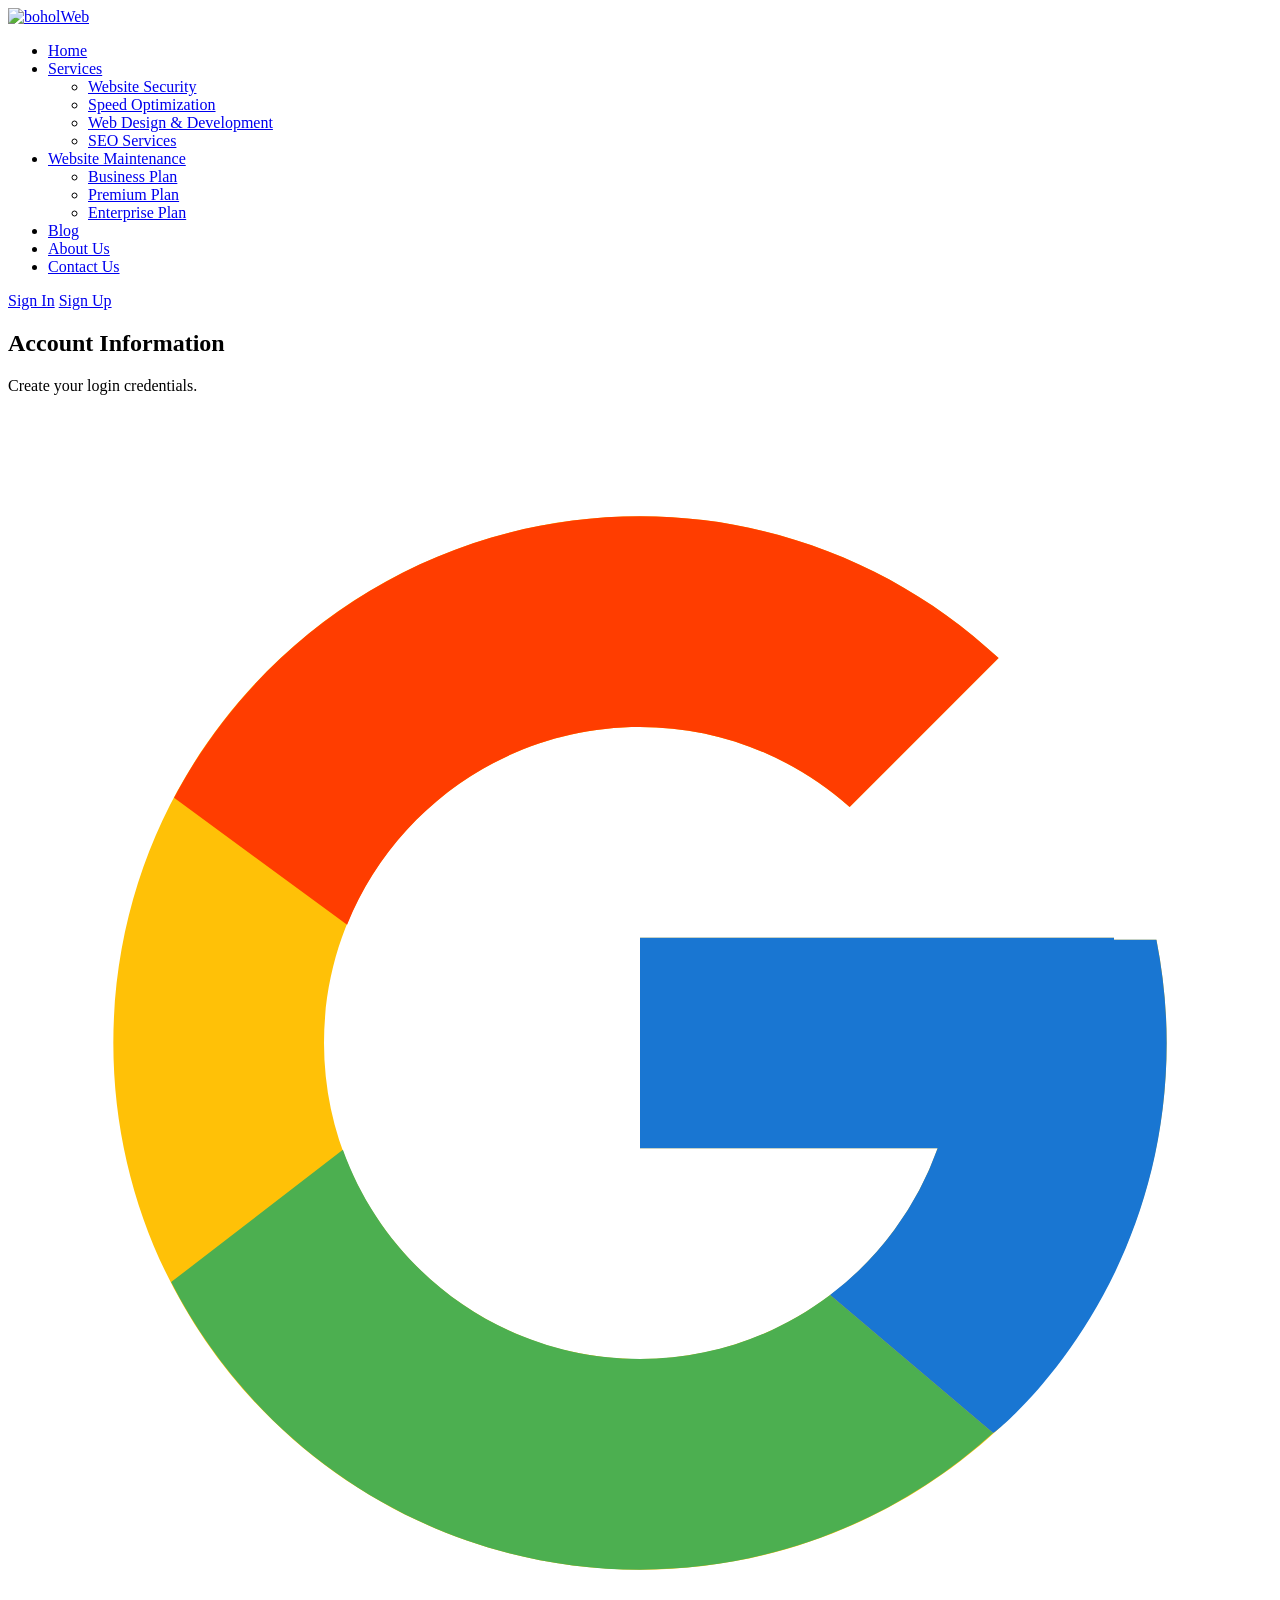
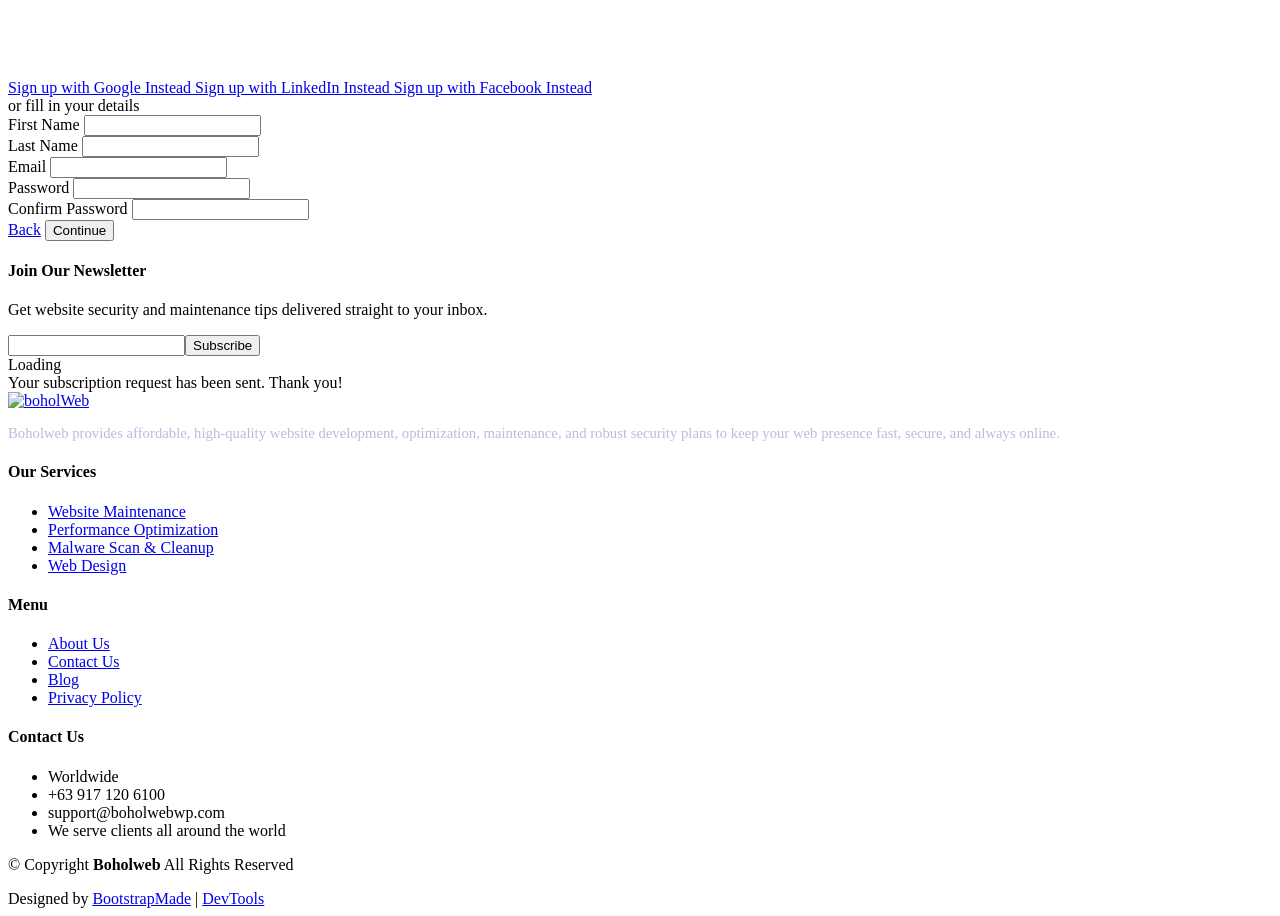
==== signup-email.html @ ef8ad5ec "initial commit" ====
<!DOCTYPE html>
<html lang="en">

<head>
  <meta charset="utf-8">
  <meta content="width=device-width, initial-scale=1.0" name="viewport">
  <title>Create an Account - Boholweb</title>
  <meta name="description" content="Create your free Boholweb account and start protecting and maintaining your website today.">
  <meta name="keywords" content="Boholweb sign up, create account, register">

  <!-- Favicons -->
  <link href="assets/img/fav.jpg" rel="icon">
  <link href="assets/img/apple-touch-icon.png" rel="apple-touch-icon">

  <!-- Fonts -->
  <link href="https://fonts.googleapis.com" rel="preconnect">
  <link href="https://fonts.gstatic.com" rel="preconnect" crossorigin>
  <link href="https://fonts.googleapis.com/css2?family=Inter:wght@300;400;500;600;700;800;900&display=swap" rel="stylesheet">

  <!-- Vendor CSS Files -->
  <link href="assets/vendor/bootstrap/css/bootstrap.min.css" rel="stylesheet">
  <link href="assets/vendor/bootstrap-icons/bootstrap-icons.css" rel="stylesheet">

  <!-- Main CSS File -->
  <link href="assets/css/main.css" rel="stylesheet">
</head>

<body class="index-page">

  <header id="header" class="header d-flex align-items-center sticky-top">
    <div class="container-fluid container-xl position-relative d-flex align-items-center">

      <a href="index.html" class="logo d-flex align-items-center me-auto">
        <img src="assets/img/logo.webp" alt="boholWeb">
      </a>

      <nav id="navmenu" class="navmenu">
        <ul>
          <li><a href="index.html">Home</a></li>
          <li class="dropdown"><a href="index.html#services"><span>Services</span> <i class="bi bi-chevron-down toggle-dropdown"></i></a>
            <ul>
              <li><a href="index.html#services">Website Security</a></li>
              <li><a href="index.html#services">Speed Optimization</a></li>
              <li><a href="index.html#services">Web Design &amp; Development</a></li>
              <li><a href="index.html#services">SEO Services</a></li>
            </ul>
          </li>
          <li class="dropdown"><a href="index.html#pricing"><span>Website Maintenance</span> <i class="bi bi-chevron-down toggle-dropdown"></i></a>
            <ul>
              <li><a href="index.html#pricing">Business Plan</a></li>
              <li><a href="index.html#pricing">Premium Plan</a></li>
              <li><a href="index.html#pricing">Enterprise Plan</a></li>
            </ul>
          </li>
          <li><a href="index.html#faq">Blog</a></li>
          <li><a href="index.html#about">About Us</a></li>
          <li><a href="index.html#contact">Contact Us</a></li>
        </ul>
        <i class="mobile-nav-toggle d-xl-none bi bi-list"></i>
      </nav>

      <a class="btn-signin d-none d-lg-block" href="signin.html">Sign In</a>
      <a class="btn-getstarted active" href="signup.html">Sign Up</a>

    </div>
  </header>

  <main class="register-page">
    <div class="container">
      <div class="register-card">
        <h2>Account Information</h2>
        <p class="register-subtitle">Create your login credentials.</p>

        <a href="#" class="auth-btn-dark google">
          <svg class="google-icon" viewBox="0 0 48 48" xmlns="http://www.w3.org/2000/svg">
            <path fill="#FFC107" d="M43.611 20.083H42V20H24v8h11.303c-1.649 4.657-6.08 8-11.303 8-6.627 0-12-5.373-12-12s5.373-12 12-12c3.059 0 5.842 1.154 7.961 3.039l5.657-5.657C34.046 6.053 29.268 4 24 4 12.955 4 4 12.955 4 24s8.955 20 20 20 20-8.955 20-20c0-1.341-.138-2.65-.389-3.917z"/>
            <path fill="#FF3D00" d="M6.306 14.691l6.571 4.819C14.655 15.108 18.961 12 24 12c3.059 0 5.842 1.154 7.961 3.039l5.657-5.657C34.046 6.053 29.268 4 24 4 16.318 4 9.656 8.337 6.306 14.691z"/>
            <path fill="#4CAF50" d="M24 44c5.166 0 9.86-1.977 13.409-5.192l-6.19-5.238C29.211 35.091 26.715 36 24 36c-5.202 0-9.619-3.317-11.283-7.946l-6.522 5.025C9.505 39.556 16.227 44 24 44z"/>
            <path fill="#1976D2" d="M43.611 20.083H42V20H24v8h11.303a12.04 12.04 0 0 1-4.087 5.571l.003-.002 6.19 5.238C36.971 39.205 44 34 44 24c0-1.341-.138-2.65-.389-3.917z"/>
          </svg>
          Sign up with Google Instead
        </a>

        <a href="#" class="auth-btn-dark linkedin">
          <i class="bi bi-linkedin"></i> Sign up with LinkedIn Instead
        </a>

        <a href="#" class="auth-btn-dark facebook">
          <i class="bi bi-facebook"></i> Sign up with Facebook Instead
        </a>

        <div class="register-divider">or fill in your details</div>

        <form action="#" method="post" class="register-form">
          <div class="row gy-3">
            <div class="col-md-6">
              <label class="form-label" for="first-name">First Name</label>
              <input type="text" class="form-control" id="first-name" name="first-name" required>
            </div>
            <div class="col-md-6">
              <label class="form-label" for="last-name">Last Name</label>
              <input type="text" class="form-control" id="last-name" name="last-name" required>
            </div>
            <div class="col-12">
              <label class="form-label" for="email">Email</label>
              <input type="email" class="form-control" id="email" name="email" required>
            </div>
            <div class="col-md-6">
              <label class="form-label" for="password">Password</label>
              <input type="password" class="form-control" id="password" name="password" required>
            </div>
            <div class="col-md-6">
              <label class="form-label" for="confirm-password">Confirm Password</label>
              <input type="password" class="form-control" id="confirm-password" name="confirm-password" required>
            </div>
          </div>

          <div class="register-actions">
            <a href="index.html#pricing" class="btn-back"><i class="bi bi-arrow-left"></i> Back</a>
            <button type="submit" class="btn-continue">Continue <i class="bi bi-arrow-right"></i></button>
          </div>
        </form>
      </div>
    </div>
  </main>

  <footer id="footer" class="footer dark-background">

    <div class="footer-newsletter">
      <div class="container">
        <div class="row justify-content-center text-center">
          <div class="col-lg-6">
            <h4>Join Our Newsletter</h4>
            <p>Get website security and maintenance tips delivered straight to your inbox.</p>
            <form action="forms/newsletter.php" method="post" class="php-email-form">
              <div class="newsletter-form"><input type="email" name="email"><input type="submit" value="Subscribe"></div>
              <div class="loading">Loading</div>
              <div class="error-message"></div>
              <div class="sent-message">Your subscription request has been sent. Thank you!</div>
            </form>
          </div>
        </div>
      </div>
    </div>

    <div class="container footer-top">
      <div class="row gy-4">
        <div class="col-lg-4 col-md-6 footer-about">
          <a href="index.html" class="d-flex align-items-center">
            <img src="assets/img/logo.webp" alt="boholWeb" style="max-height:38px;width:auto;">
          </a>
          <p class="pt-3" style="color:#b9bcdd; font-size:0.92rem;">Boholweb provides affordable, high-quality website development, optimization, maintenance, and robust security plans to keep your web presence fast, secure, and always online.</p>
        </div>

        <div class="col-lg-2 col-md-3 footer-links">
          <h4>Our Services</h4>
          <ul>
            <li><i class="bi bi-chevron-right"></i> <a href="index.html#services">Website Maintenance</a></li>
            <li><i class="bi bi-chevron-right"></i> <a href="index.html#services">Performance Optimization</a></li>
            <li><i class="bi bi-chevron-right"></i> <a href="index.html#services">Malware Scan &amp; Cleanup</a></li>
            <li><i class="bi bi-chevron-right"></i> <a href="index.html#services">Web Design</a></li>
          </ul>
        </div>

        <div class="col-lg-2 col-md-3 footer-links">
          <h4>Menu</h4>
          <ul>
            <li><i class="bi bi-chevron-right"></i> <a href="index.html#about">About Us</a></li>
            <li><i class="bi bi-chevron-right"></i> <a href="index.html#contact">Contact Us</a></li>
            <li><i class="bi bi-chevron-right"></i> <a href="index.html#faq">Blog</a></li>
            <li><i class="bi bi-chevron-right"></i> <a href="#">Privacy Policy</a></li>
          </ul>
        </div>

        <div class="col-lg-4 col-md-12">
          <h4>Contact Us</h4>
          <ul class="footer-contact-list">
            <li><i class="bi bi-geo-alt"></i> Worldwide</li>
            <li><i class="bi bi-telephone"></i> +63 917 120 6100</li>
            <li><i class="bi bi-envelope"></i> support@boholwebwp.com</li>
            <li><i class="bi bi-globe"></i> We serve clients all around the world</li>
          </ul>
        </div>

      </div>
    </div>

    <div class="container copyright text-center mt-4">
      <p>© <span>Copyright</span> <strong class="px-1 sitename">Boholweb</strong> <span>All Rights Reserved</span></p>
      <div class="credits">
        <!-- All the links in the footer should remain intact. -->
        <!-- You can delete the links only if you've purchased the pro version. -->
        <!-- Licensing information: https://bootstrapmade.com/license/ -->
        <!-- Purchase the pro version with working PHP/AJAX contact form: [buy-url] -->
        Designed by <a href="https://bootstrapmade.com/">BootstrapMade</a> | <a href="https://bootstrapmade.com/tools/">DevTools</a>
      </div>
    </div>

  </footer>

  <!-- Scroll Top -->
  <a href="#" id="scroll-top" class="scroll-top d-flex align-items-center justify-content-center"><i class="bi bi-arrow-up-short"></i></a>

  <!-- Vendor JS Files -->
  <script src="assets/vendor/bootstrap/js/bootstrap.bundle.min.js"></script>

  <!-- Main JS File -->
  <script src="assets/js/main.js"></script>

</body>

</html>
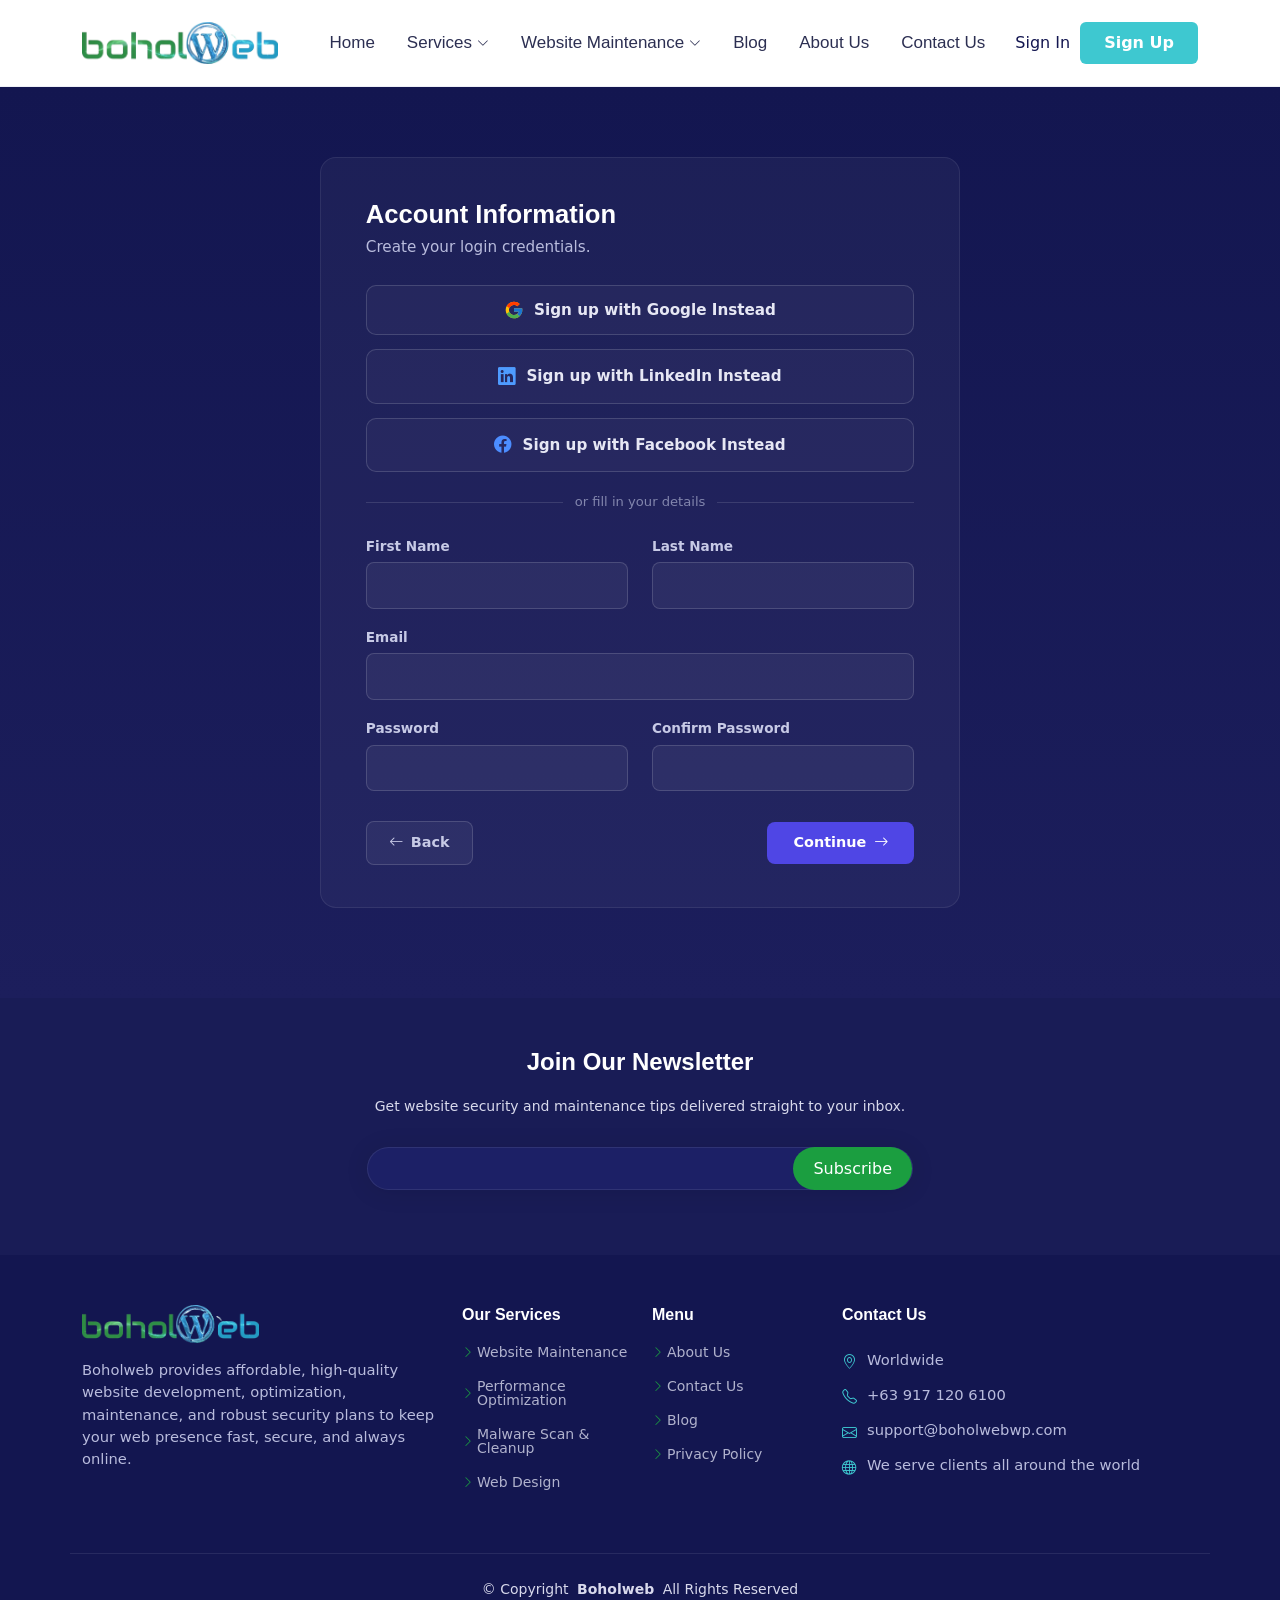
==== commit 21c08164: "initial commit" ====
--- a/signup-email.html
+++ b/signup-email.html
@@ -192,7 +192,7 @@
         <!-- You can delete the links only if you've purchased the pro version. -->
         <!-- Licensing information: https://bootstrapmade.com/license/ -->
         <!-- Purchase the pro version with working PHP/AJAX contact form: [buy-url] -->
-        Designed by <a href="https://bootstrapmade.com/">BootstrapMade</a> | <a href="https://bootstrapmade.com/tools/">DevTools</a>
+        
       </div>
     </div>
 
--- a/assets/css/main.css
+++ b/assets/css/main.css
@@ -0,0 +1,5194 @@
+/**
+* Template Name: eBusiness
+* Template URL: https://bootstrapmade.com/ebusiness-bootstrap-corporate-template/
+* Updated: Jun 23 2025 with Bootstrap v5.3.6
+* Author: BootstrapMade.com
+* License: https://bootstrapmade.com/license/
+*/
+
+/*--------------------------------------------------------------
+# Font & Color Variables
+# Help: https://bootstrapmade.com/color-system/
+--------------------------------------------------------------*/
+/* Fonts */
+:root {
+  --default-font: "Inter",  system-ui, -apple-system, "Segoe UI", Roboto, "Helvetica Neue", Arial, "Noto Sans", "Liberation Sans", sans-serif, "Apple Color Emoji", "Segoe UI Emoji", "Segoe UI Symbol", "Noto Color Emoji";
+  --heading-font: "Inter",  sans-serif;
+  --nav-font: "Inter",  sans-serif;
+}
+
+/* Global Colors - Boholweb theme: navy base, green accent, teal/orange highlights */
+:root { 
+  --background-color: #ffffff;
+  --default-color: #4a4f6a;
+  --heading-color: #131650;
+  --accent-color: #1B9E40;
+  --surface-color: #ffffff;
+  --contrast-color: #ffffff;
+  --bw-navy: #131650;
+  --bw-navy-light: #1c2066;
+  --bw-green: #1B9E40;
+  --bw-green-light: #46D79A;
+  --bw-teal: #3EC8D0;
+  --bw-teal-card: #A9EFF3;
+  --bw-orange: #FF6900;
+}
+
+/* Nav Menu Colors */
+:root {
+  --nav-color: #2c2f52;
+  --nav-hover-color: #1B9E40;
+  --nav-mobile-background-color: #ffffff;
+  --nav-dropdown-background-color: #ffffff;
+  --nav-dropdown-color: #555555;
+  --nav-dropdown-hover-color: #1B9E40;
+}
+
+/* Color Presets */
+
+.light-background {
+  --background-color: #f4f9f6;
+  --surface-color: #ffffff;
+}
+
+.dark-background {
+  --background-color: #131650;
+  --default-color: #d8d9ec;
+  --heading-color: #ffffff;
+  --surface-color: #1c2066;
+  --contrast-color: #ffffff;
+}
+
+/* Smooth scroll */
+:root {
+  scroll-behavior: smooth;
+}
+
+/*--------------------------------------------------------------
+# General Styling & Shared Classes
+--------------------------------------------------------------*/
+body {
+  color: var(--default-color);
+  background-color: var(--background-color);
+  font-family: var(--default-font);
+}
+
+a {
+  color: var(--accent-color);
+  text-decoration: none;
+  transition: 0.3s;
+}
+
+a:hover {
+  color: color-mix(in srgb, var(--accent-color), transparent 25%);
+  text-decoration: none;
+}
+
+h1,
+h2,
+h3,
+h4,
+h5,
+h6 {
+  color: var(--heading-color);
+  font-family: var(--heading-font);
+}
+
+/* PHP Email Form Messages
+------------------------------*/
+.php-email-form .error-message {
+  display: none;
+  background: #df1529;
+  color: #ffffff;
+  text-align: left;
+  padding: 15px;
+  margin-bottom: 24px;
+  font-weight: 600;
+}
+
+.php-email-form .sent-message {
+  display: none;
+  color: #ffffff;
+  background: #059652;
+  text-align: center;
+  padding: 15px;
+  margin-bottom: 24px;
+  font-weight: 600;
+}
+
+.php-email-form .loading {
+  display: none;
+  background: var(--surface-color);
+  text-align: center;
+  padding: 15px;
+  margin-bottom: 24px;
+}
+
+.php-email-form .loading:before {
+  content: "";
+  display: inline-block;
+  border-radius: 50%;
+  width: 24px;
+  height: 24px;
+  margin: 0 10px -6px 0;
+  border: 3px solid var(--accent-color);
+  border-top-color: var(--surface-color);
+  animation: php-email-form-loading 1s linear infinite;
+}
+
+@keyframes php-email-form-loading {
+  0% {
+    transform: rotate(0deg);
+  }
+
+  100% {
+    transform: rotate(360deg);
+  }
+}
+
+/*--------------------------------------------------------------
+# Trust Strip
+--------------------------------------------------------------*/
+.trust-strip {
+  padding: 34px 0;
+}
+
+.trust-strip .col-6 i {
+  font-size: 1.6rem;
+  color: var(--bw-green);
+  margin-right: 10px;
+  vertical-align: middle;
+}
+
+.trust-strip .col-6 span {
+  font-weight: 600;
+  color: var(--heading-color);
+  font-size: 0.98rem;
+  vertical-align: middle;
+}
+
+/*--------------------------------------------------------------
+# Global Header
+--------------------------------------------------------------*/
+.header {
+  --background-color: #ffffff;
+  --default-color: #2c2f52;
+  --heading-color: #131650;
+  color: var(--default-color);
+  background-color: var(--background-color);
+  padding: 15px 0;
+  transition: all 0.5s;
+  z-index: 997;
+  border-bottom: 1px solid #eef0f7;
+}
+
+.header .logo {
+  line-height: 1;
+}
+
+.header .logo img {
+  max-height: 42px;
+  width: auto;
+  margin-right: 0;
+}
+
+.header .logo-badge {
+  display: inline-flex;
+  align-items: center;
+  justify-content: center;
+  width: 30px;
+  height: 30px;
+  border-radius: 50%;
+  background: var(--bw-teal);
+  color: #ffffff;
+  font-weight: 800;
+  font-size: 15px;
+  margin-right: 8px;
+  flex-shrink: 0;
+}
+
+.header .logo h1 {
+  font-size: 26px;
+  margin: 0;
+  font-weight: 800;
+  color: var(--bw-green);
+  padding-bottom: 0;
+}
+
+.header .logo h1 span {
+  color: var(--bw-teal);
+  font-style: normal;
+}
+
+.header .btn-signin {
+  color: var(--heading-color);
+  font-weight: 500;
+  font-size: 16px;
+  margin: 0 10px 0 30px;
+}
+
+.header .btn-signin:hover {
+  color: var(--bw-green);
+}
+
+.header .btn-getstarted,
+.header .btn-getstarted:focus {
+  color: #ffffff;
+  background: var(--bw-teal);
+  font-size: 16px;
+  font-weight: 600;
+  padding: 9px 24px;
+  margin: 0;
+  border-radius: 6px;
+  transition: 0.3s;
+}
+
+.header .btn-getstarted:hover,
+.header .btn-getstarted:focus:hover {
+  color: #ffffff;
+  background: color-mix(in srgb, var(--bw-teal), black 10%);
+}
+
+@media (max-width: 1200px) {
+  .header .logo {
+    order: 1;
+  }
+
+  .header .logo h1 {
+    font-size: 24px;
+  }
+
+  .header .btn-getstarted {
+    order: 2;
+    margin: 0 15px 0 0;
+    padding: 6px 15px;
+  }
+
+  .header .navmenu {
+    order: 3;
+  }
+}
+
+.scrolled .header {
+  box-shadow: 0px 0 18px rgba(0, 0, 0, 0.1);
+}
+
+/* Global Header on Scroll
+------------------------------*/
+.scrolled .header {
+  --background-color: #ffffff;
+}
+
+/*--------------------------------------------------------------
+# Navigation Menu
+--------------------------------------------------------------*/
+/* Navmenu - Desktop */
+@media (min-width: 1200px) {
+  .navmenu {
+    padding: 0;
+  }
+
+  .navmenu ul {
+    margin: 0;
+    padding: 0;
+    display: flex;
+    list-style: none;
+    align-items: center;
+  }
+
+  .navmenu li {
+    position: relative;
+  }
+
+  .navmenu>ul>li {
+    white-space: nowrap;
+    padding: 15px 14px;
+  }
+
+  .navmenu>ul>li:last-child {
+    padding-right: 0;
+  }
+
+  .navmenu a,
+  .navmenu a:focus {
+    color: var(--nav-color);
+    padding: 0 2px;
+    font-size: 17px;
+    font-family: var(--nav-font);
+    font-weight: 500;
+    display: flex;
+    align-items: center;
+    justify-content: space-between;
+    white-space: nowrap;
+    transition: 0.3s;
+    position: relative;
+  }
+
+  .navmenu a i,
+  .navmenu a:focus i {
+    font-size: 12px;
+    line-height: 0;
+    margin-left: 5px;
+    transition: 0.3s;
+  }
+
+  .navmenu>ul>li>a:before {
+    content: "";
+    position: absolute;
+    height: 2px;
+    bottom: -15px;
+    left: 0;
+    background-color: var(--nav-dropdown-hover-color);
+    visibility: hidden;
+    width: 0px;
+    transition: all 0.3s ease-in-out 0s;
+  }
+
+  .navmenu a:hover:before,
+  .navmenu li:hover>a:before,
+  .navmenu .active:before {
+    visibility: visible;
+    width: 100%;
+  }
+
+  .navmenu li:last-child a {
+    padding-right: 0;
+  }
+
+  .navmenu li:hover>a,
+  .navmenu .active,
+  .navmenu .active:focus {
+    color: var(--nav-hover-color);
+  }
+
+  .navmenu .dropdown ul {
+    margin: 0;
+    padding: 10px 0;
+    background: var(--nav-dropdown-background-color);
+    display: block;
+    position: absolute;
+    visibility: hidden;
+    left: 14px;
+    top: 130%;
+    opacity: 0;
+    transition: 0.3s;
+    border-radius: 0;
+    z-index: 99;
+    box-shadow: 0px 0px 30px rgba(0, 0, 0, 0.1);
+  }
+
+  .navmenu .dropdown ul li {
+    min-width: 200px;
+  }
+
+  .navmenu .dropdown ul a {
+    padding: 10px 20px;
+    font-size: 15px;
+    text-transform: none;
+    color: var(--nav-dropdown-color);
+  }
+
+  .navmenu .dropdown ul a i {
+    font-size: 12px;
+  }
+
+  .navmenu .dropdown ul a:hover,
+  .navmenu .dropdown ul .active:hover,
+  .navmenu .dropdown ul li:hover>a {
+    color: var(--nav-dropdown-hover-color);
+  }
+
+  .navmenu .dropdown:hover>ul {
+    opacity: 1;
+    top: 100%;
+    visibility: visible;
+  }
+
+  .navmenu .dropdown .dropdown ul {
+    top: 0;
+    left: -90%;
+    visibility: hidden;
+  }
+
+  .navmenu .dropdown .dropdown:hover>ul {
+    opacity: 1;
+    top: 0;
+    left: -100%;
+    visibility: visible;
+  }
+}
+
+/* Navmenu - Mobile */
+@media (max-width: 1199px) {
+  .mobile-nav-toggle {
+    color: var(--nav-color);
+    font-size: 28px;
+    line-height: 0;
+    margin-right: 10px;
+    cursor: pointer;
+    transition: color 0.3s;
+  }
+
+  .navmenu {
+    padding: 0;
+    z-index: 9997;
+  }
+
+  .navmenu ul {
+    display: none;
+    list-style: none;
+    position: absolute;
+    inset: 60px 20px 20px 20px;
+    padding: 10px 0;
+    margin: 0;
+    border-radius: 6px;
+    background-color: var(--nav-mobile-background-color);
+    overflow-y: auto;
+    transition: 0.3s;
+    z-index: 9998;
+    box-shadow: 0px 0px 30px rgba(0, 0, 0, 0.1);
+  }
+
+  .navmenu a,
+  .navmenu a:focus {
+    color: var(--nav-dropdown-color);
+    padding: 10px 20px;
+    font-family: var(--nav-font);
+    font-size: 17px;
+    font-weight: 500;
+    display: flex;
+    align-items: center;
+    justify-content: space-between;
+    white-space: nowrap;
+    transition: 0.3s;
+  }
+
+  .navmenu a i,
+  .navmenu a:focus i {
+    font-size: 12px;
+    line-height: 0;
+    margin-left: 5px;
+    width: 30px;
+    height: 30px;
+    display: flex;
+    align-items: center;
+    justify-content: center;
+    border-radius: 50%;
+    transition: 0.3s;
+    background-color: color-mix(in srgb, var(--accent-color), transparent 90%);
+  }
+
+  .navmenu a i:hover,
+  .navmenu a:focus i:hover {
+    background-color: var(--accent-color);
+    color: var(--contrast-color);
+  }
+
+  .navmenu a:hover,
+  .navmenu .active,
+  .navmenu .active:focus {
+    color: var(--nav-dropdown-hover-color);
+  }
+
+  .navmenu .active i,
+  .navmenu .active:focus i {
+    background-color: var(--accent-color);
+    color: var(--contrast-color);
+    transform: rotate(180deg);
+  }
+
+  .navmenu .dropdown ul {
+    position: static;
+    display: none;
+    z-index: 99;
+    padding: 10px 0;
+    margin: 10px 20px;
+    background-color: var(--nav-dropdown-background-color);
+    border: 1px solid color-mix(in srgb, var(--default-color), transparent 90%);
+    box-shadow: none;
+    transition: all 0.5s ease-in-out;
+  }
+
+  .navmenu .dropdown ul ul {
+    background-color: rgba(33, 37, 41, 0.1);
+  }
+
+  .navmenu .dropdown>.dropdown-active {
+    display: block;
+    background-color: rgba(33, 37, 41, 0.03);
+  }
+
+  .mobile-nav-active {
+    overflow: hidden;
+  }
+
+  .mobile-nav-active .mobile-nav-toggle {
+    color: #fff;
+    position: absolute;
+    font-size: 32px;
+    top: 15px;
+    right: 15px;
+    margin-right: 0;
+    z-index: 9999;
+  }
+
+  .mobile-nav-active .navmenu {
+    position: fixed;
+    overflow: hidden;
+    inset: 0;
+    background: rgba(33, 37, 41, 0.8);
+    transition: 0.3s;
+  }
+
+  .mobile-nav-active .navmenu>ul {
+    display: block;
+  }
+}
+
+/*--------------------------------------------------------------
+# Global Footer
+--------------------------------------------------------------*/
+.footer {
+  color: var(--default-color);
+  background-color: var(--background-color);
+  font-size: 14px;
+  position: relative;
+}
+
+.footer .footer-newsletter {
+  background-color: color-mix(in srgb, var(--default-color), transparent 97%);
+  padding: 50px 0;
+}
+
+.footer .footer-newsletter h4 {
+  font-size: 24px;
+}
+
+.footer .footer-newsletter .newsletter-form {
+  margin-top: 30px;
+  margin-bottom: 15px;
+  padding: 6px 8px;
+  position: relative;
+  border-radius: 4px;
+  background-color: var(--surface-color);
+  border: 1px solid color-mix(in srgb, var(--default-color), transparent 90%);
+  box-shadow: 0px 2px 25px rgba(0, 0, 0, 0.1);
+  display: flex;
+  transition: 0.3s;
+  border-radius: 50px;
+}
+
+.footer .footer-newsletter .newsletter-form:focus-within {
+  border-color: var(--accent-color);
+}
+
+.footer .footer-newsletter .newsletter-form input[type=email] {
+  border: 0;
+  padding: 4px;
+  width: 100%;
+  background-color: var(--surface-color);
+  color: var(--default-color);
+}
+
+.footer .footer-newsletter .newsletter-form input[type=email]:focus-visible {
+  outline: none;
+}
+
+.footer .footer-newsletter .newsletter-form input[type=submit] {
+  border: 0;
+  font-size: 16px;
+  padding: 0 20px;
+  margin: -7px -8px -7px 0;
+  background: var(--accent-color);
+  color: var(--contrast-color);
+  transition: 0.3s;
+  border-radius: 50px;
+}
+
+.footer .footer-newsletter .newsletter-form input[type=submit]:hover {
+  background: color-mix(in srgb, var(--accent-color), transparent 20%);
+}
+
+.footer .footer-top {
+  padding-top: 50px;
+}
+
+.footer .social-links a {
+  display: flex;
+  align-items: center;
+  justify-content: center;
+  width: 40px;
+  height: 40px;
+  border-radius: 50%;
+  border: 1px solid color-mix(in srgb, var(--default-color), transparent 50%);
+  font-size: 16px;
+  color: color-mix(in srgb, var(--default-color), transparent 20%);
+  margin-right: 10px;
+  transition: 0.3s;
+}
+
+.footer .social-links a:hover {
+  color: var(--accent-color);
+  border-color: var(--accent-color);
+}
+
+.footer h4 {
+  font-size: 16px;
+  font-weight: bold;
+  position: relative;
+  padding-bottom: 12px;
+}
+
+.footer .footer-links {
+  margin-bottom: 30px;
+}
+
+.footer .footer-links ul {
+  list-style: none;
+  padding: 0;
+  margin: 0;
+}
+
+.footer .footer-links ul i {
+  margin-right: 3px;
+  font-size: 12px;
+  line-height: 0;
+  color: var(--accent-color);
+}
+
+.footer .footer-links ul li {
+  padding: 10px 0;
+  display: flex;
+  align-items: center;
+}
+
+.footer .footer-links ul li:first-child {
+  padding-top: 0;
+}
+
+.footer .footer-links ul a {
+  display: inline-block;
+  color: color-mix(in srgb, var(--default-color), transparent 20%);
+  line-height: 1;
+}
+
+.footer .footer-links ul a:hover {
+  color: var(--accent-color);
+}
+
+.footer .footer-about a {
+  color: var(--heading-color);
+  font-size: 24px;
+  font-weight: 600;
+  font-family: var(--heading-font);
+}
+
+.footer .footer-contact p {
+  margin-bottom: 5px;
+}
+
+.footer .copyright {
+  padding: 25px 0;
+  border-top: 1px solid color-mix(in srgb, var(--default-color), transparent 90%);
+}
+
+.footer .copyright p {
+  margin-bottom: 0;
+}
+
+.footer .credits {
+  margin-top: 6px;
+  font-size: 13px;
+}
+
+/*--------------------------------------------------------------
+# Preloader
+--------------------------------------------------------------*/
+#preloader {
+  position: fixed;
+  inset: 0;
+  z-index: 999999;
+  overflow: hidden;
+  background: var(--background-color);
+  transition: all 0.6s ease-out;
+}
+
+#preloader:before {
+  content: "";
+  position: fixed;
+  top: calc(50% - 30px);
+  left: calc(50% - 30px);
+  border: 6px solid #ffffff;
+  border-color: var(--accent-color) transparent var(--accent-color) transparent;
+  border-radius: 50%;
+  width: 60px;
+  height: 60px;
+  animation: animate-preloader 1.5s linear infinite;
+}
+
+@keyframes animate-preloader {
+  0% {
+    transform: rotate(0deg);
+  }
+
+  100% {
+    transform: rotate(360deg);
+  }
+}
+
+/*--------------------------------------------------------------
+# Scroll Top Button
+--------------------------------------------------------------*/
+.scroll-top {
+  position: fixed;
+  visibility: hidden;
+  opacity: 0;
+  right: 15px;
+  bottom: 15px;
+  z-index: 99999;
+  background-color: var(--accent-color);
+  width: 40px;
+  height: 40px;
+  border-radius: 4px;
+  transition: all 0.4s;
+}
+
+.scroll-top i {
+  font-size: 24px;
+  color: var(--contrast-color);
+  line-height: 0;
+}
+
+.scroll-top:hover {
+  background-color: color-mix(in srgb, var(--accent-color), transparent 20%);
+  color: var(--contrast-color);
+}
+
+.scroll-top.active {
+  visibility: visible;
+  opacity: 1;
+}
+
+/*--------------------------------------------------------------
+# Disable aos animation delay on mobile devices
+--------------------------------------------------------------*/
+@media screen and (max-width: 768px) {
+  [data-aos-delay] {
+    transition-delay: 0 !important;
+  }
+}
+
+/*--------------------------------------------------------------
+# Global Page Titles & Breadcrumbs
+--------------------------------------------------------------*/
+.page-title {
+  color: var(--default-color);
+  background-color: var(--background-color);
+  padding: 160px 0 80px 0;
+  text-align: center;
+  position: relative;
+}
+
+.page-title h1 {
+  font-size: 42px;
+  font-weight: 700;
+  margin-bottom: 10px;
+}
+
+.page-title .breadcrumbs ol {
+  display: flex;
+  flex-wrap: wrap;
+  list-style: none;
+  justify-content: center;
+  padding: 0;
+  margin: 0;
+  font-size: 16px;
+  font-weight: 400;
+}
+
+.page-title .breadcrumbs ol li+li {
+  padding-left: 10px;
+}
+
+.page-title .breadcrumbs ol li+li::before {
+  content: "/";
+  display: inline-block;
+  padding-right: 10px;
+  color: color-mix(in srgb, var(--default-color), transparent 50%);
+}
+
+/*--------------------------------------------------------------
+# Global Sections
+--------------------------------------------------------------*/
+section,
+.section {
+  color: var(--default-color);
+  background-color: var(--background-color);
+  padding: 60px 0;
+  scroll-margin-top: 90px;
+  overflow: clip;
+}
+
+@media (max-width: 1199px) {
+
+  section,
+  .section {
+    scroll-margin-top: 66px;
+  }
+}
+
+/*--------------------------------------------------------------
+# Global Section Titles
+--------------------------------------------------------------*/
+.section-title {
+  text-align: center;
+  padding-bottom: 60px;
+  position: relative;
+}
+
+.section-title h2 {
+  font-size: 32px;
+  font-weight: 700;
+  margin-bottom: 20px;
+  padding-bottom: 20px;
+  position: relative;
+}
+
+.section-title h2:after {
+  content: "";
+  position: absolute;
+  display: block;
+  width: 50px;
+  height: 3px;
+  background: var(--accent-color);
+  left: 0;
+  right: 0;
+  bottom: 0;
+  margin: auto;
+}
+
+.section-title p {
+  margin-bottom: 0;
+}
+
+/*--------------------------------------------------------------
+# Hero Section
+--------------------------------------------------------------*/
+.hero {
+  padding-top: 121px;
+  position: relative;
+  overflow: hidden;
+  padding-bottom: 119px;
+}
+
+.hero .hero-content h2 {
+  font-size: 3.5rem;
+  font-weight: 700;
+  margin-bottom: 1.5rem;
+  line-height: 1.2;
+  color: var(--heading-color);
+}
+
+@media (max-width: 992px) {
+  .hero .hero-content h2 {
+    font-size: 2.5rem;
+  }
+}
+
+@media (max-width: 768px) {
+  .hero .hero-content h2 {
+    font-size: 2rem;
+  }
+}
+
+.hero .hero-content p {
+  font-size: 1.1rem;
+  margin-bottom: 2rem;
+  color: var(--default-color);
+}
+
+.hero .hero-content .hero-btns {
+  display: flex;
+  gap: 1rem;
+  margin-bottom: 2.5rem;
+}
+
+@media (max-width: 576px) {
+  .hero .hero-content .hero-btns {
+    flex-direction: column;
+  }
+}
+
+.hero .hero-content .hero-btns .btn {
+  padding: 12px 30px;
+  font-weight: 600;
+  border-radius: 5px;
+  transition: all 0.3s ease;
+}
+
+.hero .hero-content .hero-btns .btn-primary {
+  background-color: var(--accent-color);
+  border-color: var(--accent-color);
+  color: var(--contrast-color);
+}
+
+.hero .hero-content .hero-btns .btn-primary:hover {
+  background-color: color-mix(in srgb, var(--accent-color), #000 10%);
+  border-color: color-mix(in srgb, var(--accent-color), #000 10%);
+}
+
+.hero .hero-content .hero-btns .btn-outline {
+  background-color: transparent;
+  border: 2px solid var(--accent-color);
+  color: var(--accent-color);
+}
+
+.hero .hero-content .hero-btns .btn-outline:hover {
+  background-color: var(--accent-color);
+  color: var(--contrast-color);
+}
+
+.hero .hero-content .hero-stats {
+  display: flex;
+  gap: 2.5rem;
+}
+
+@media (max-width: 576px) {
+  .hero .hero-content .hero-stats {
+    flex-wrap: wrap;
+    gap: 1.5rem;
+  }
+}
+
+.hero .hero-content .hero-stats .stat-item h3 {
+  font-size: 2rem;
+  font-weight: 700;
+  color: var(--accent-color);
+  margin-bottom: 0.5rem;
+}
+
+.hero .hero-content .hero-stats .stat-item p {
+  font-size: 0.9rem;
+  margin-bottom: 0;
+  color: var(--default-color);
+}
+
+.hero .hero-image {
+  position: relative;
+  border-radius: 10px;
+  overflow: hidden;
+  box-shadow: 0 15px 30px rgba(0, 0, 0, 0.1);
+}
+
+.hero .hero-image img {
+  width: 100%;
+  height: auto;
+  border-radius: 10px;
+  transition: transform 0.5s ease;
+}
+
+.hero .hero-image img:hover {
+  transform: scale(1.03);
+}
+
+/* Boholweb hero override: navy background, green highlight, teal audit card */
+.hero.bw-hero {
+  background: var(--bw-navy);
+  padding-top: 90px;
+  padding-bottom: 90px;
+}
+
+.hero.bw-hero .hero-content h2 {
+  color: #ffffff;
+  font-size: 3rem;
+}
+
+.hero.bw-hero .hero-content .bw-highlight {
+  display: block;
+  color: var(--bw-green);
+  font-size: 2.6rem;
+  font-weight: 800;
+  letter-spacing: 0.5px;
+  line-height: 1.15;
+  margin-top: 0.4rem;
+}
+
+.hero.bw-hero .hero-rule {
+  width: 60px;
+  height: 4px;
+  background: #ffffff;
+  border: none;
+  margin: 1.5rem 0;
+  opacity: 1;
+}
+
+.hero.bw-hero .hero-content p {
+  color: #c7cae6;
+}
+
+.hero.bw-hero .hero-btns .btn-primary {
+  background-color: var(--bw-green);
+  border-color: var(--bw-green);
+}
+
+.hero.bw-hero .hero-btns .btn-primary:hover {
+  background-color: color-mix(in srgb, var(--bw-green), #000 10%);
+  border-color: color-mix(in srgb, var(--bw-green), #000 10%);
+}
+
+.hero.bw-hero .hero-btns .btn-outline {
+  border: 2px solid var(--bw-teal);
+  color: var(--bw-teal);
+}
+
+.hero.bw-hero .hero-btns .btn-outline:hover {
+  background-color: var(--bw-teal);
+  border-color: var(--bw-teal);
+  color: #ffffff;
+}
+
+/* Free Audit Card */
+.audit-card {
+  background: var(--bw-teal-card);
+  border-radius: 12px;
+  padding: 2.2rem;
+  box-shadow: 0 20px 45px rgba(0, 0, 0, 0.25);
+}
+
+.audit-card h3 {
+  color: var(--bw-navy);
+  font-weight: 700;
+  font-size: 1.5rem;
+  margin-bottom: 0.3rem;
+}
+
+.audit-card .audit-subtitle {
+  color: #37506b;
+  font-size: 0.95rem;
+  margin-bottom: 1.5rem;
+}
+
+.audit-card label {
+  color: var(--bw-navy);
+  font-weight: 600;
+  font-size: 0.92rem;
+  margin-bottom: 0.3rem;
+}
+
+.audit-card label .req {
+  color: #d5453a;
+}
+
+.audit-card .form-control {
+  background: #ffffff;
+  border: none;
+  border-radius: 6px;
+  padding: 12px 14px;
+  margin-bottom: 1.1rem;
+  font-size: 0.95rem;
+}
+
+.audit-card .form-control::placeholder {
+  color: #8b93a7;
+}
+
+.audit-card .recaptcha-box {
+  background: #ffffff;
+  border-radius: 6px;
+  padding: 10px 14px;
+  margin-bottom: 1.3rem;
+  display: flex;
+  align-items: center;
+  gap: 10px;
+  color: #37506b;
+  font-size: 0.9rem;
+}
+
+.audit-card .btn-audit-submit {
+  width: 100%;
+  background: var(--bw-orange);
+  color: #ffffff;
+  border: none;
+  border-radius: 6px;
+  padding: 13px;
+  font-weight: 700;
+  font-size: 1rem;
+  transition: 0.3s;
+}
+
+.audit-card .btn-audit-submit:hover {
+  background: color-mix(in srgb, var(--bw-orange), #000 10%);
+}
+
+@media (max-width: 992px) {
+  .hero {
+    padding: 80px 0;
+  }
+
+  .hero .hero-content {
+    margin-bottom: 3rem;
+    text-align: center;
+  }
+
+  .hero .hero-content .hero-btns {
+    justify-content: center;
+  }
+
+  .hero .hero-content .hero-stats {
+    justify-content: center;
+  }
+}
+
+/*--------------------------------------------------------------
+# Clients Section
+--------------------------------------------------------------*/
+.clients {
+  padding-top: 10px;
+  padding-bottom: 10px;
+}
+
+.clients .clients-slider {
+  overflow: hidden;
+  background-color: var(--surface-color);
+  border: 1px solid color-mix(in srgb, var(--default-color), transparent 90%);
+}
+
+.clients .swiper-wrapper {
+  height: auto !important;
+  align-items: stretch;
+  transition-timing-function: linear;
+}
+
+.clients .swiper-slide {
+  height: auto;
+  border-right: 1px solid color-mix(in srgb, var(--default-color), transparent 90%);
+}
+
+.clients .swiper-slide:last-child {
+  border-right: none;
+}
+
+.clients .client-logo {
+  display: flex;
+  justify-content: center;
+  align-items: center;
+  overflow: hidden;
+  padding: 40px;
+  height: 100%;
+}
+
+.clients .client-logo img {
+  max-width: 90%;
+  transition: 0.3s;
+  opacity: 0.5;
+  filter: grayscale(100);
+}
+
+.clients .client-logo img:hover {
+  filter: none;
+  opacity: 1;
+}
+
+@media (max-width: 640px) {
+  .clients .client-logo {
+    padding: 20px;
+  }
+}
+
+/*--------------------------------------------------------------
+# About Section
+--------------------------------------------------------------*/
+.about .about-meta {
+  color: var(--accent-color);
+  font-weight: 600;
+  margin-bottom: 1rem;
+  display: inline-block;
+}
+
+.about .about-title {
+  font-size: 1.75rem;
+  margin-bottom: 1rem;
+  line-height: 1.2;
+  font-weight: 700;
+}
+
+@media (max-width: 992px) {
+  .about .about-title {
+    font-size: 2rem;
+  }
+}
+
+.about .about-description {
+  margin-bottom: 2rem;
+  color: color-mix(in srgb, var(--default-color), transparent 20%);
+}
+
+.about .feature-list-wrapper {
+  margin-bottom: 2rem;
+}
+
+.about .feature-list {
+  list-style: none;
+  padding: 0;
+  margin: 0;
+}
+
+.about .feature-list li {
+  display: flex;
+  align-items: center;
+  gap: 0.75rem;
+  margin-bottom: 1rem;
+  font-size: 1rem;
+}
+
+.about .feature-list li i {
+  color: var(--accent-color);
+  font-size: 1.25rem;
+}
+
+.about .profile .profile-image {
+  width: 60px;
+  height: 60px;
+  border-radius: 50%;
+  object-fit: cover;
+}
+
+.about .profile .profile-name {
+  font-size: 1.125rem;
+  margin: 0;
+}
+
+.about .profile .profile-position {
+  color: var(--accent-color);
+  margin: 0;
+  font-size: 0.875rem;
+}
+
+.about .contact-info {
+  padding: 1rem 1.5rem;
+  background-color: var(--surface-color);
+  border-radius: 0.5rem;
+  box-shadow: 0 0 15px rgba(0, 0, 0, 0.06);
+}
+
+.about .contact-info i {
+  color: var(--accent-color);
+  font-size: 1.5rem;
+}
+
+.about .contact-info .contact-label {
+  color: color-mix(in srgb, var(--default-color), transparent 30%);
+  font-size: 0.875rem;
+  margin: 0;
+}
+
+.about .contact-info .contact-number {
+  font-weight: 600;
+  margin: 0;
+}
+
+.about .image-wrapper {
+  position: relative;
+}
+
+@media (max-width: 992px) {
+  .about .image-wrapper {
+    padding-left: 0;
+    margin-top: 3rem;
+    display: flex;
+    flex-direction: column;
+    gap: 2rem;
+  }
+}
+
+@media (max-width: 992px) {
+  .about .image-wrapper .images {
+    display: flex;
+    flex-direction: column;
+    gap: 1.5rem;
+  }
+}
+
+@media (max-width: 992px) {
+  .about .image-wrapper .main-image {
+    margin-left: 0;
+  }
+}
+
+.about .image-wrapper .small-image {
+  position: absolute;
+  top: 20%;
+  left: -10%;
+  width: 45%;
+  border: 8px solid var(--surface-color);
+}
+
+@media (max-width: 992px) {
+  .about .image-wrapper .small-image {
+    position: static;
+    width: 100%;
+    margin: 0 auto;
+    border: 0;
+  }
+}
+
+.about .image-wrapper .experience-badge {
+  position: absolute;
+  bottom: 5%;
+  right: 5%;
+  background-color: var(--accent-color);
+  color: var(--contrast-color);
+  padding: 1.5rem;
+  border-radius: 0.5rem;
+  text-align: center;
+  min-width: 200px;
+  animation: experience-float 3s ease-in-out infinite;
+}
+
+@media (max-width: 992px) {
+  .about .image-wrapper .experience-badge {
+    position: static;
+    width: fit-content;
+    margin: 0 auto;
+  }
+}
+
+.about .image-wrapper .experience-badge h3 {
+  color: var(--contrast-color);
+  font-size: 2.5rem;
+  margin: 0;
+  line-height: 0.5;
+}
+
+.about .image-wrapper .experience-badge h3 span {
+  font-size: 1rem;
+  display: inline-block;
+  margin-left: 0.25rem;
+}
+
+.about .image-wrapper .experience-badge p {
+  margin: 0.5rem 0 0;
+  font-size: 0.875rem;
+}
+
+@keyframes experience-float {
+  0% {
+    transform: translateY(0);
+  }
+
+  50% {
+    transform: translateY(-10px);
+  }
+
+  100% {
+    transform: translateY(0);
+  }
+}
+
+/*--------------------------------------------------------------
+# Stats Section
+--------------------------------------------------------------*/
+.stats .stats-hero {
+  margin-bottom: 2.5rem;
+}
+
+.stats .stats-hero .headline {
+  color: var(--heading-color);
+  font-family: var(--heading-font);
+  font-size: 2.25rem;
+  font-weight: 600;
+  line-height: 1.2;
+}
+
+.stats .stats-hero .lead {
+  color: var(--default-color);
+  font-size: 1.125rem;
+  font-weight: 400;
+  line-height: 1.6;
+  margin-bottom: 0;
+}
+
+.stats .stats-hero .stats-rating {
+  background: var(--surface-color);
+  border-radius: 5px;
+  box-shadow: 0 4px 32px color-mix(in srgb, var(--accent-color), transparent 90%);
+  min-width: 270px;
+  gap: 8px;
+}
+
+.stats .stats-hero .stats-rating .stats-rating-img {
+  width: 48px;
+  height: 48px;
+  border-radius: 50%;
+  object-fit: cover;
+  background: color-mix(in srgb, var(--accent-color), transparent 85%);
+  border: 2px solid color-mix(in srgb, var(--accent-color), transparent 80%);
+}
+
+.stats .stats-hero .stats-rating .rating-score .fs-5 {
+  color: var(--accent-color);
+}
+
+.stats .stats-hero .stats-rating .rating-score .stars {
+  color: color-mix(in srgb, var(--accent-color), #ffd700 70%);
+  font-size: 1.15rem;
+}
+
+.stats .stats-hero .stats-rating .user-feedback {
+  color: color-mix(in srgb, var(--default-color), transparent 40%);
+  font-size: 0.95rem;
+  font-family: var(--default-font);
+}
+
+.stats .stats-counters {
+  margin-top: 0.5rem;
+}
+
+.stats .stats-counters .stats-counter-card {
+  background: var(--surface-color);
+  border-radius: 5px;
+  box-shadow: 0 2px 12px color-mix(in srgb, var(--accent-color), transparent 90%);
+  padding: 1.75rem 1rem 1.25rem 1rem;
+  text-align: center;
+  height: 100%;
+  display: flex;
+  flex-direction: column;
+  align-items: center;
+  justify-content: center;
+  transition: box-shadow 0.3s;
+}
+
+.stats .stats-counters .stats-counter-card:hover {
+  box-shadow: 0 4px 32px color-mix(in srgb, var(--accent-color), transparent 82%);
+}
+
+.stats .stats-counters .stats-counter-card .counter-value {
+  color: var(--accent-color);
+  font-family: var(--heading-font);
+  font-size: 2.5rem;
+  font-weight: 700;
+  letter-spacing: -0.02em;
+  line-height: 1.1;
+  display: flex;
+  align-items: flex-end;
+}
+
+.stats .stats-counters .stats-counter-card .counter-value .purecounter {
+  font-size: inherit;
+  color: inherit;
+}
+
+.stats .stats-counters .stats-counter-card .label {
+  color: color-mix(in srgb, var(--default-color), transparent 35%);
+  font-size: 1rem;
+  font-family: var(--default-font);
+  font-weight: 500;
+  margin-top: 0.3rem;
+  letter-spacing: 0.02em;
+}
+
+@media (max-width: 992px) {
+  .stats .stats-hero .headline {
+    font-size: 1.7rem;
+  }
+
+  .stats .stats-counters .stats-counter-card {
+    font-size: 0.97rem;
+    padding: 1.2rem 0.7rem 1rem 0.7rem;
+  }
+}
+
+@media (max-width: 767px) {
+  .stats .stats-hero {
+    flex-direction: column;
+  }
+
+  .stats .stats-hero .headline {
+    font-size: 1.3rem;
+    text-align: center;
+  }
+
+  .stats .stats-hero .lead {
+    font-size: 1rem;
+    text-align: center;
+  }
+
+  .stats .stats-hero .stats-rating {
+    margin-inline: auto;
+  }
+
+  .stats .stats-counters .stats-counter-card {
+    padding: 1rem;
+    font-size: 0.93rem;
+  }
+}
+
+.stats .bi-star-fill,
+.stats .bi-star-half {
+  color: #ffae00;
+  font-size: 1.18em;
+  vertical-align: -0.13em;
+  margin-right: 2px;
+}
+
+.stats .bi-star-fill:last-child,
+.stats .bi-star-half:last-child {
+  margin-right: 0;
+}
+
+/*--------------------------------------------------------------
+# Services Section
+--------------------------------------------------------------*/
+.services .service-item {
+  position: relative;
+  padding: 60px 30px 80px;
+  background-color: var(--surface-color);
+  border-radius: 12px;
+  box-shadow: 0 10px 25px color-mix(in srgb, var(--default-color), transparent 90%);
+  transition: all 0.3s ease;
+}
+
+.services .service-item::before {
+  content: "";
+  position: absolute;
+  top: 0;
+  left: 0;
+  width: 100%;
+  height: 6px;
+  background-color: var(--accent-color);
+  border-top-left-radius: 12px;
+  border-top-right-radius: 12px;
+}
+
+.services .service-item .service-icon {
+  width: 72px;
+  height: 72px;
+  background-color: color-mix(in srgb, var(--accent-color), transparent 92%);
+  color: var(--accent-color);
+  font-size: 34px;
+  margin-bottom: 28px;
+  display: flex;
+  align-items: center;
+  justify-content: center;
+  transition: transform 0.3s ease;
+}
+
+.services .service-item .service-icon i {
+  line-height: 1;
+}
+
+.services .service-item h3 {
+  font-size: 26px;
+  font-weight: 700;
+  margin-bottom: 15px;
+}
+
+.services .service-item h3 a {
+  color: var(--heading-color);
+  transition: color 0.3s ease;
+}
+
+.services .service-item h3 a span {
+  display: inline-block;
+  color: var(--accent-color);
+}
+
+.services .service-item h3 a:hover {
+  color: var(--accent-color);
+}
+
+.services .service-item p {
+  color: var(--default-color);
+  margin-bottom: 0;
+  transition: color 0.3s ease;
+}
+
+.services .service-item .card-action {
+  position: absolute;
+  right: 24px;
+  bottom: 24px;
+  width: 56px;
+  height: 56px;
+  background-color: var(--accent-color);
+  color: var(--contrast-color);
+  font-size: 22px;
+  opacity: 0;
+  visibility: hidden;
+  transform: translateY(10px);
+  transition: all 0.3s ease;
+}
+
+.services .service-item .card-action i {
+  transition: transform 0.3s ease;
+}
+
+.services .service-item .card-action:hover i {
+  transform: rotate(45deg);
+}
+
+.services .service-item:hover {
+  transform: translateY(-10px);
+  box-shadow: 0 14px 30px color-mix(in srgb, var(--default-color), transparent 85%);
+}
+
+.services .service-item:hover .service-icon {
+  transform: scale(1.1);
+}
+
+.services .service-item:hover p {
+  color: color-mix(in srgb, var(--default-color), transparent 20%);
+}
+
+.services .service-item:hover .card-action {
+  opacity: 1;
+  visibility: visible;
+  transform: translateY(0);
+}
+
+@media (max-width: 768px) {
+  .services .service-item {
+    padding: 50px 25px 70px;
+  }
+
+  .services .service-item h3 {
+    font-size: 22px;
+  }
+
+  .services .service-item .service-icon {
+    width: 64px;
+    height: 64px;
+    font-size: 30px;
+  }
+}
+
+@media (max-width: 768px) {
+  .services {
+    padding: 70px 0 50px;
+  }
+}
+
+.services .swiper-wrapper {
+  height: auto !important;
+}
+
+/*--------------------------------------------------------------
+# Alt Services Section
+--------------------------------------------------------------*/
+.alt-services .service-card {
+  background-color: var(--surface-color);
+  border: 1px solid color-mix(in srgb, var(--default-color), transparent 90%);
+  border-radius: 15px;
+  overflow: hidden;
+  height: 100%;
+  transition: all 0.4s ease;
+  position: relative;
+}
+
+.alt-services .service-card::before {
+  content: "";
+  position: absolute;
+  top: 0;
+  left: 0;
+  width: 100%;
+  height: 4px;
+  background: linear-gradient(90deg, var(--accent-color), color-mix(in srgb, var(--accent-color), var(--heading-color) 30%));
+  transform: scaleX(0);
+  transition: transform 0.4s ease;
+}
+
+.alt-services .service-card:hover::before {
+  transform: scaleX(1);
+}
+
+.alt-services .service-card.featured {
+  border-color: var(--accent-color);
+  box-shadow: 0 10px 30px color-mix(in srgb, var(--accent-color), transparent 85%);
+}
+
+.alt-services .service-card.featured::before {
+  transform: scaleX(1);
+}
+
+.alt-services .service-card.featured .icon-box {
+  background: linear-gradient(135deg, var(--accent-color), color-mix(in srgb, var(--accent-color), var(--heading-color) 20%));
+  color: var(--contrast-color);
+}
+
+.alt-services .service-card:hover {
+  transform: translateY(-8px);
+  box-shadow: 0 15px 40px color-mix(in srgb, var(--default-color), transparent 85%);
+  border-color: var(--accent-color);
+}
+
+.alt-services .service-card .card-header {
+  padding: 25px 25px 15px;
+  text-align: center;
+}
+
+.alt-services .service-card .card-header .icon-box {
+  width: 70px;
+  height: 70px;
+  margin: 0 auto 20px;
+  background: color-mix(in srgb, var(--accent-color), transparent 90%);
+  border-radius: 50%;
+  display: flex;
+  align-items: center;
+  justify-content: center;
+  color: var(--accent-color);
+  font-size: 32px;
+  transition: all 0.3s ease;
+}
+
+.alt-services .service-card .card-header h4 {
+  font-size: 18px;
+  font-weight: 600;
+  margin: 0;
+  color: var(--heading-color);
+}
+
+.alt-services .service-card .card-body {
+  padding: 0 25px 15px;
+}
+
+.alt-services .service-card .card-body p {
+  font-size: 14px;
+  line-height: 1.6;
+  color: color-mix(in srgb, var(--default-color), transparent 20%);
+  margin-bottom: 20px;
+  text-align: center;
+}
+
+.alt-services .service-card .card-body .feature-image {
+  width: 100%;
+  height: 160px;
+  border-radius: 8px;
+  overflow: hidden;
+  position: relative;
+}
+
+.alt-services .service-card .card-body .feature-image::before {
+  content: "";
+  position: absolute;
+  top: 0;
+  left: 0;
+  right: 0;
+  bottom: 0;
+  background: linear-gradient(45deg, color-mix(in srgb, var(--accent-color), transparent 80%), transparent);
+  opacity: 0;
+  transition: opacity 0.3s ease;
+}
+
+.alt-services .service-card .card-body .feature-image img {
+  width: 100%;
+  height: 100%;
+  object-fit: cover;
+  transition: transform 0.4s ease;
+}
+
+.alt-services .service-card:hover .feature-image::before {
+  opacity: 1;
+}
+
+.alt-services .service-card:hover .feature-image img {
+  transform: scale(1.1);
+}
+
+.alt-services .service-card .card-footer {
+  padding: 15px 25px 25px;
+}
+
+.alt-services .service-card .card-footer .btn-explore {
+  display: inline-flex;
+  align-items: center;
+  justify-content: center;
+  width: 100%;
+  padding: 12px 20px;
+  background: transparent;
+  border: 2px solid color-mix(in srgb, var(--accent-color), transparent 70%);
+  border-radius: 8px;
+  color: var(--accent-color);
+  font-weight: 600;
+  font-size: 14px;
+  text-decoration: none;
+  transition: all 0.3s ease;
+}
+
+.alt-services .service-card .card-footer .btn-explore i {
+  margin-left: 8px;
+  font-size: 16px;
+  transition: transform 0.3s ease;
+}
+
+.alt-services .service-card .card-footer .btn-explore:hover {
+  background: var(--accent-color);
+  color: var(--contrast-color);
+  border-color: var(--accent-color);
+}
+
+.alt-services .service-card .card-footer .btn-explore:hover i {
+  transform: translate(3px, -3px);
+}
+
+.alt-services .service-card.featured .btn-explore {
+  background: var(--accent-color);
+  color: var(--contrast-color);
+  border-color: var(--accent-color);
+}
+
+.alt-services .service-card.featured .btn-explore:hover {
+  background: color-mix(in srgb, var(--accent-color), var(--heading-color) 20%);
+  border-color: color-mix(in srgb, var(--accent-color), var(--heading-color) 20%);
+}
+
+@media (max-width: 768px) {
+  .alt-services .service-card .card-header {
+    padding: 20px 20px 10px;
+  }
+
+  .alt-services .service-card .card-header .icon-box {
+    width: 60px;
+    height: 60px;
+    font-size: 28px;
+    margin-bottom: 15px;
+  }
+
+  .alt-services .service-card .card-header h4 {
+    font-size: 16px;
+  }
+
+  .alt-services .service-card .card-body {
+    padding: 0 20px 10px;
+  }
+
+  .alt-services .service-card .card-body .feature-image {
+    height: 140px;
+  }
+
+  .alt-services .service-card .card-footer {
+    padding: 10px 20px 20px;
+  }
+}
+
+/*--------------------------------------------------------------
+# Features Section
+--------------------------------------------------------------*/
+.features .features-intro {
+  padding-right: 30px;
+}
+
+@media (max-width: 991px) {
+  .features .features-intro {
+    padding-right: 0;
+    margin-bottom: 40px;
+    text-align: center;
+  }
+}
+
+.features .features-intro h2 {
+  font-size: 42px;
+  font-weight: 700;
+  margin-bottom: 20px;
+  line-height: 1.2;
+}
+
+@media (max-width: 767px) {
+  .features .features-intro h2 {
+    font-size: 32px;
+  }
+}
+
+.features .features-intro p {
+  font-size: 18px;
+  line-height: 1.7;
+  color: color-mix(in srgb, var(--default-color), transparent 25%);
+  margin-bottom: 40px;
+}
+
+.features .features-intro .highlights-grid {
+  display: grid;
+  grid-template-columns: repeat(3, 1fr);
+  gap: 30px;
+}
+
+@media (max-width: 576px) {
+  .features .features-intro .highlights-grid {
+    grid-template-columns: 1fr;
+    gap: 20px;
+  }
+}
+
+.features .features-intro .highlights-grid .highlight-item {
+  text-align: center;
+}
+
+.features .features-intro .highlights-grid .highlight-item .highlight-number {
+  font-size: 28px;
+  font-weight: 700;
+  color: var(--accent-color);
+  line-height: 1;
+  margin-bottom: 5px;
+}
+
+.features .features-intro .highlights-grid .highlight-item .highlight-text {
+  font-size: 14px;
+  color: color-mix(in srgb, var(--default-color), transparent 30%);
+  font-weight: 500;
+}
+
+.features .featured-image-container {
+  position: relative;
+}
+
+.features .featured-image-container .floating-badge {
+  position: absolute;
+  top: 20px;
+  right: 20px;
+  background-color: var(--accent-color);
+  color: var(--contrast-color);
+  padding: 12px 20px;
+  border-radius: 50px;
+  display: flex;
+  align-items: center;
+  gap: 8px;
+  font-weight: 600;
+  box-shadow: 0 4px 15px rgba(0, 0, 0, 0.2);
+}
+
+.features .featured-image-container .floating-badge i {
+  font-size: 18px;
+}
+
+.features .features-grid {
+  margin: 80px 0;
+}
+
+.features .features-grid .feature-box {
+  background-color: var(--surface-color);
+  padding: 40px 30px;
+  border-radius: 20px;
+  height: 100%;
+  transition: all 0.3s ease;
+  border: 1px solid color-mix(in srgb, var(--default-color), transparent 92%);
+}
+
+.features .features-grid .feature-box:hover {
+  transform: translateY(-10px);
+  box-shadow: 0 25px 50px rgba(54, 144, 231, 0.1);
+  border-color: color-mix(in srgb, var(--accent-color), transparent 70%);
+}
+
+.features .features-grid .feature-box .feature-icon-wrapper {
+  width: 80px;
+  height: 80px;
+  margin: 0 auto 25px;
+  background: linear-gradient(135deg, var(--accent-color), color-mix(in srgb, var(--accent-color), #ff6b35 20%));
+  border-radius: 50%;
+  display: flex;
+  align-items: center;
+  justify-content: center;
+  position: relative;
+}
+
+.features .features-grid .feature-box .feature-icon-wrapper::before {
+  content: "";
+  position: absolute;
+  width: 100%;
+  height: 100%;
+  border-radius: 50%;
+  background: linear-gradient(135deg, var(--accent-color), color-mix(in srgb, var(--accent-color), #ff6b35 20%));
+  opacity: 0.2;
+  transform: scale(1.3);
+  z-index: -1;
+}
+
+.features .features-grid .feature-box .feature-icon-wrapper i {
+  font-size: 32px;
+  color: var(--contrast-color);
+}
+
+.features .features-grid .feature-box h4 {
+  font-size: 20px;
+  font-weight: 600;
+  margin-bottom: 15px;
+}
+
+.features .features-grid .feature-box p {
+  font-size: 15px;
+  line-height: 1.6;
+  color: color-mix(in srgb, var(--default-color), transparent 30%);
+  margin-bottom: 25px;
+}
+
+.features .features-grid .feature-box .progress-indicator {
+  width: 100%;
+  height: 4px;
+  background-color: color-mix(in srgb, var(--default-color), transparent 90%);
+  border-radius: 2px;
+  margin-bottom: 10px;
+  overflow: hidden;
+}
+
+.features .features-grid .feature-box .progress-indicator .progress-bar {
+  height: 100%;
+  background: linear-gradient(90deg, var(--accent-color), color-mix(in srgb, var(--accent-color), #28a745 30%));
+  border-radius: 2px;
+  transition: width 1s ease;
+}
+
+.features .features-grid .feature-box .progress-label {
+  font-size: 13px;
+  font-weight: 600;
+  color: var(--accent-color);
+}
+
+.features .advanced-features-section {
+  margin-top: 80px;
+}
+
+.features .advanced-features-section h3 {
+  font-size: 36px;
+  font-weight: 700;
+  margin-bottom: 15px;
+}
+
+@media (max-width: 767px) {
+  .features .advanced-features-section h3 {
+    font-size: 28px;
+  }
+}
+
+.features .advanced-features-section .advanced-feature-card {
+  background-color: var(--surface-color);
+  padding: 35px;
+  border-radius: 16px;
+  height: 100%;
+  position: relative;
+  overflow: hidden;
+  border: 1px solid color-mix(in srgb, var(--default-color), transparent 92%);
+  transition: all 0.3s ease;
+}
+
+.features .advanced-features-section .advanced-feature-card:hover {
+  transform: translateY(-5px);
+  box-shadow: 0 20px 40px rgba(0, 0, 0, 0.08);
+}
+
+.features .advanced-features-section .advanced-feature-card:hover .feature-icon-bg {
+  transform: scale(1.1) rotate(10deg);
+  opacity: 0.15;
+}
+
+.features .advanced-features-section .advanced-feature-card .feature-header {
+  display: flex;
+  align-items: center;
+  justify-content: space-between;
+  margin-bottom: 20px;
+}
+
+.features .advanced-features-section .advanced-feature-card .feature-header .feature-number {
+  width: 40px;
+  height: 40px;
+  border-radius: 8px;
+  background-color: var(--accent-color);
+  color: var(--contrast-color);
+  display: flex;
+  align-items: center;
+  justify-content: center;
+  font-weight: 700;
+  font-size: 18px;
+}
+
+.features .advanced-features-section .advanced-feature-card .feature-header .feature-status-badge {
+  padding: 6px 12px;
+  border-radius: 20px;
+  font-size: 12px;
+  font-weight: 600;
+  text-transform: uppercase;
+}
+
+.features .advanced-features-section .advanced-feature-card .feature-header .feature-status-badge.enterprise {
+  background-color: rgba(220, 53, 69, 0.1);
+  color: #dc3545;
+}
+
+.features .advanced-features-section .advanced-feature-card .feature-header .feature-status-badge.premium {
+  background-color: rgba(25, 135, 84, 0.1);
+  color: #198754;
+}
+
+.features .advanced-features-section .advanced-feature-card .feature-header .feature-status-badge.standard {
+  background-color: rgba(54, 144, 231, 0.1);
+  color: var(--accent-color);
+}
+
+.features .advanced-features-section .advanced-feature-card .feature-header .feature-status-badge.coming-soon {
+  background-color: rgba(108, 117, 125, 0.1);
+  color: #6c757d;
+}
+
+.features .advanced-features-section .advanced-feature-card .feature-content {
+  position: relative;
+  z-index: 2;
+}
+
+.features .advanced-features-section .advanced-feature-card .feature-content h5 {
+  font-size: 22px;
+  font-weight: 600;
+  margin-bottom: 15px;
+}
+
+.features .advanced-features-section .advanced-feature-card .feature-content p {
+  font-size: 15px;
+  line-height: 1.6;
+  color: color-mix(in srgb, var(--default-color), transparent 25%);
+  margin-bottom: 20px;
+}
+
+.features .advanced-features-section .advanced-feature-card .feature-content .feature-benefits {
+  list-style: none;
+  padding: 0;
+  margin: 0;
+}
+
+.features .advanced-features-section .advanced-feature-card .feature-content .feature-benefits li {
+  display: flex;
+  align-items: center;
+  gap: 10px;
+  font-size: 14px;
+  color: color-mix(in srgb, var(--default-color), transparent 20%);
+  margin-bottom: 8px;
+}
+
+.features .advanced-features-section .advanced-feature-card .feature-content .feature-benefits li i {
+  color: #28a745;
+  font-size: 16px;
+}
+
+.features .advanced-features-section .advanced-feature-card .feature-content .feature-benefits li:last-child {
+  margin-bottom: 0;
+}
+
+.features .advanced-features-section .advanced-feature-card .feature-icon-bg {
+  position: absolute;
+  bottom: -20px;
+  right: -20px;
+  font-size: 120px;
+  color: var(--accent-color);
+  opacity: 0.05;
+  transition: all 0.3s ease;
+  z-index: 1;
+}
+
+@media (max-width: 991px) {
+  .features .features-intro .highlights-grid {
+    margin-top: 30px;
+  }
+
+  .features .features-grid {
+    margin: 60px 0;
+  }
+
+  .features .advanced-features-section {
+    margin-top: 60px;
+  }
+}
+
+/*--------------------------------------------------------------
+# Why Us Section
+--------------------------------------------------------------*/
+.why-us .card-item {
+  padding: 1.5rem;
+  border-radius: 0.5rem;
+  background-color: var(--surface-color);
+  box-shadow: 0 0.125rem 0.25rem rgba(0, 0, 0, 0.075);
+  transition: all 0.3s ease-in-out;
+  height: 100%;
+}
+
+.why-us .card-item:hover {
+  transform: translateY(-5px);
+  box-shadow: 0 0.5rem 1rem rgba(0, 0, 0, 0.15);
+}
+
+.why-us .card-item .card-number {
+  font-size: 2.5rem;
+  font-weight: 700;
+  color: var(--accent-color);
+  margin-bottom: 1rem;
+}
+
+.why-us .card-item h3 {
+  font-size: 1.25rem;
+  margin-bottom: 1rem;
+}
+
+.why-us .card-item p {
+  color: color-mix(in srgb, var(--default-color), transparent 25%);
+  font-size: 0.9rem;
+  line-height: 1.6;
+}
+
+.why-us .image-wrapper img {
+  border-radius: 1rem;
+}
+
+/*--------------------------------------------------------------
+# Call To Action Section
+--------------------------------------------------------------*/
+.call-to-action {
+  padding: 120px 0;
+  background: linear-gradient(135deg, var(--background-color) 0%, color-mix(in srgb, var(--accent-color), transparent 97%) 50%, var(--background-color) 100%);
+}
+
+.call-to-action .cta-wrapper {
+  position: relative;
+  background-color: var(--surface-color);
+  border-radius: 24px;
+  padding: 4rem 3rem;
+  box-shadow: 0 25px 50px color-mix(in srgb, var(--default-color), transparent 93%), 0 0 0 1px color-mix(in srgb, var(--accent-color), transparent 90%);
+  overflow: hidden;
+}
+
+.call-to-action .background-pattern {
+  position: absolute;
+  top: 0;
+  left: 0;
+  width: 100%;
+  height: 100%;
+  pointer-events: none;
+  z-index: 1;
+}
+
+.call-to-action .background-pattern .wave {
+  position: absolute;
+  top: 0;
+  right: 0;
+  width: 50%;
+  height: 100%;
+  background: linear-gradient(45deg, transparent 0%, color-mix(in srgb, var(--accent-color), transparent 96%) 30%, color-mix(in srgb, var(--accent-color), transparent 98%) 70%, transparent 100%);
+  transform: skewX(-15deg) translateX(20%);
+}
+
+.call-to-action .background-pattern .geometric-shape {
+  position: absolute;
+  border-radius: 50%;
+}
+
+.call-to-action .background-pattern .geometric-shape.shape-1 {
+  width: 120px;
+  height: 120px;
+  background: linear-gradient(135deg, color-mix(in srgb, var(--accent-color), transparent 85%), color-mix(in srgb, var(--accent-color), transparent 95%));
+  top: 5%;
+  left: 10%;
+  animation: floatRotate 8s ease-in-out infinite;
+}
+
+.call-to-action .background-pattern .geometric-shape.shape-2 {
+  width: 80px;
+  height: 80px;
+  background: linear-gradient(225deg, color-mix(in srgb, var(--heading-color), transparent 88%), color-mix(in srgb, var(--heading-color), transparent 96%));
+  bottom: 10%;
+  right: 15%;
+  animation: floatRotate 6s ease-in-out infinite reverse;
+}
+
+.call-to-action .content-section {
+  position: relative;
+  z-index: 2;
+}
+
+.call-to-action .content-section .label-badge {
+  display: inline-flex;
+  align-items: center;
+  gap: 0.5rem;
+  background: linear-gradient(135deg, var(--accent-color), color-mix(in srgb, var(--accent-color), transparent 10%));
+  color: var(--contrast-color);
+  padding: 0.75rem 1.5rem;
+  border-radius: 50px;
+  font-size: 0.9rem;
+  font-weight: 600;
+  margin-bottom: 2rem;
+  box-shadow: 0 8px 16px color-mix(in srgb, var(--accent-color), transparent 85%);
+}
+
+.call-to-action .content-section .label-badge i {
+  font-size: 1.1rem;
+}
+
+.call-to-action .content-section h2 {
+  font-size: 2.75rem;
+  font-weight: 800;
+  color: var(--heading-color);
+  line-height: 1.1;
+  margin-bottom: 1.5rem;
+}
+
+.call-to-action .content-section p {
+  font-size: 1.125rem;
+  color: color-mix(in srgb, var(--default-color), transparent 15%);
+  line-height: 1.7;
+  margin-bottom: 2.5rem;
+}
+
+.call-to-action .features-grid {
+  display: grid;
+  grid-template-columns: repeat(2, 1fr);
+  gap: 1rem;
+  margin-bottom: 2.5rem;
+}
+
+.call-to-action .features-grid .feature-item {
+  display: flex;
+  align-items: center;
+  gap: 0.75rem;
+}
+
+.call-to-action .features-grid .feature-item .feature-icon {
+  color: var(--accent-color);
+  font-size: 1.25rem;
+}
+
+.call-to-action .features-grid .feature-item span {
+  font-weight: 500;
+  color: var(--heading-color);
+  font-size: 0.95rem;
+}
+
+.call-to-action .cta-actions {
+  display: flex;
+  flex-direction: column;
+  gap: 1.5rem;
+}
+
+.call-to-action .cta-actions .btn {
+  transition: all 0.3s ease;
+  font-weight: 600;
+  border-radius: 12px;
+}
+
+.call-to-action .cta-actions .btn.btn-cta-primary {
+  background: linear-gradient(135deg, var(--accent-color), color-mix(in srgb, var(--accent-color), transparent 15%));
+  color: var(--contrast-color);
+  padding: 1rem 2.5rem;
+  font-size: 1.1rem;
+  border: none;
+  box-shadow: 0 12px 24px color-mix(in srgb, var(--accent-color), transparent 85%), 0 0 0 0 var(--accent-color);
+}
+
+.call-to-action .cta-actions .btn.btn-cta-primary:hover {
+  transform: translateY(-3px);
+  box-shadow: 0 16px 32px color-mix(in srgb, var(--accent-color), transparent 80%), 0 0 0 3px color-mix(in srgb, var(--accent-color), transparent 80%);
+}
+
+.call-to-action .cta-actions .btn.btn-cta-secondary {
+  background: transparent;
+  color: var(--accent-color);
+  border: 2px solid color-mix(in srgb, var(--accent-color), transparent 70%);
+  padding: 0.75rem 1.5rem;
+  display: inline-flex;
+  align-items: center;
+  gap: 0.5rem;
+}
+
+.call-to-action .cta-actions .btn.btn-cta-secondary:hover {
+  background: color-mix(in srgb, var(--accent-color), transparent 95%);
+  border-color: var(--accent-color);
+}
+
+.call-to-action .cta-actions .btn.btn-cta-secondary i {
+  font-size: 1.2rem;
+}
+
+.call-to-action .cta-actions .secondary-action {
+  display: flex;
+  align-items: center;
+  gap: 1rem;
+}
+
+.call-to-action .cta-actions .secondary-action .note {
+  font-size: 0.85rem;
+  color: color-mix(in srgb, var(--default-color), transparent 40%);
+  font-style: italic;
+}
+
+.call-to-action .image-section {
+  position: relative;
+  z-index: 2;
+  display: flex;
+  justify-content: center;
+  align-items: center;
+}
+
+.call-to-action .image-section .main-image-wrapper {
+  position: relative;
+  max-width: 450px;
+}
+
+.call-to-action .image-section .main-image-wrapper .main-img {
+  border-radius: 20px;
+  position: relative;
+  z-index: 2;
+}
+
+.call-to-action .image-section .main-image-wrapper .overlay-circle {
+  position: absolute;
+  border-radius: 50%;
+  z-index: 1;
+}
+
+.call-to-action .image-section .main-image-wrapper .overlay-circle.circle-1 {
+  width: 150px;
+  height: 150px;
+  background: linear-gradient(135deg, color-mix(in srgb, var(--accent-color), transparent 85%), color-mix(in srgb, var(--accent-color), transparent 95%));
+  top: -20px;
+  right: -30px;
+  animation: pulse 4s ease-in-out infinite;
+}
+
+.call-to-action .image-section .main-image-wrapper .overlay-circle.circle-2 {
+  width: 100px;
+  height: 100px;
+  background: linear-gradient(225deg, color-mix(in srgb, var(--heading-color), transparent 88%), color-mix(in srgb, var(--heading-color), transparent 96%));
+  bottom: -15px;
+  left: -25px;
+  animation: pulse 3s ease-in-out infinite;
+}
+
+.call-to-action .image-section .stats-card {
+  position: absolute;
+  background: var(--surface-color);
+  border-radius: 16px;
+  padding: 1rem 1.25rem;
+  display: flex;
+  align-items: center;
+  gap: 0.75rem;
+  box-shadow: 0 15px 30px color-mix(in srgb, var(--default-color), transparent 90%), 0 0 0 1px color-mix(in srgb, var(--accent-color), transparent 90%);
+  z-index: 3;
+}
+
+.call-to-action .image-section .stats-card .stat-icon {
+  width: 45px;
+  height: 45px;
+  background: linear-gradient(135deg, var(--accent-color), color-mix(in srgb, var(--accent-color), transparent 20%));
+  color: var(--contrast-color);
+  display: flex;
+  align-items: center;
+  justify-content: center;
+  border-radius: 12px;
+  font-size: 1.25rem;
+}
+
+.call-to-action .image-section .stats-card .stat-content h6 {
+  font-size: 1.25rem;
+  font-weight: 700;
+  color: var(--heading-color);
+  margin: 0;
+  line-height: 1;
+}
+
+.call-to-action .image-section .stats-card .stat-content span {
+  font-size: 0.85rem;
+  color: color-mix(in srgb, var(--default-color), transparent 30%);
+  font-weight: 500;
+}
+
+.call-to-action .image-section .stats-card.card-1 {
+  top: 15%;
+  left: -20px;
+  animation: float1 6s ease-in-out infinite;
+}
+
+.call-to-action .image-section .stats-card.card-2 {
+  bottom: 20%;
+  right: -25px;
+  animation: float2 5s ease-in-out infinite;
+}
+
+@keyframes floatRotate {
+
+  0%,
+  100% {
+    transform: translateY(0) rotate(0deg);
+  }
+
+  50% {
+    transform: translateY(-15px) rotate(180deg);
+  }
+}
+
+@keyframes pulse {
+
+  0%,
+  100% {
+    transform: scale(1);
+    opacity: 0.7;
+  }
+
+  50% {
+    transform: scale(1.1);
+    opacity: 0.4;
+  }
+}
+
+@keyframes float1 {
+
+  0%,
+  100% {
+    transform: translateY(0);
+  }
+
+  50% {
+    transform: translateY(-12px);
+  }
+}
+
+@keyframes float2 {
+
+  0%,
+  100% {
+    transform: translateY(0);
+  }
+
+  50% {
+    transform: translateY(8px);
+  }
+}
+
+@media (max-width: 991.98px) {
+  .call-to-action {
+    padding: 80px 0;
+  }
+
+  .call-to-action .cta-wrapper {
+    padding: 3rem 2rem;
+  }
+
+  .call-to-action .content-section h2 {
+    font-size: 2.25rem;
+  }
+
+  .call-to-action .content-section p {
+    font-size: 1rem;
+  }
+
+  .call-to-action .features-grid {
+    grid-template-columns: 1fr;
+    gap: 0.75rem;
+  }
+
+  .call-to-action .cta-actions .btn.btn-cta-primary {
+    width: 100%;
+  }
+
+  .call-to-action .cta-actions .secondary-action {
+    justify-content: center;
+    flex-direction: column;
+    gap: 0.5rem;
+  }
+
+  .call-to-action .image-section {
+    margin-top: 3rem;
+  }
+
+  .call-to-action .image-section .stats-card.card-1 {
+    top: 10%;
+    left: 0;
+  }
+
+  .call-to-action .image-section .stats-card.card-2 {
+    bottom: 10%;
+    right: 0;
+  }
+}
+
+@media (max-width: 768px) {
+  .call-to-action {
+    padding: 60px 0;
+  }
+
+  .call-to-action .cta-wrapper {
+    padding: 2rem 1.5rem;
+  }
+
+  .call-to-action .content-section h2 {
+    font-size: 1.875rem;
+  }
+
+  .call-to-action .content-section .label-badge {
+    padding: 0.6rem 1.25rem;
+    font-size: 0.85rem;
+  }
+
+  .call-to-action .stats-card {
+    padding: 0.75rem 1rem;
+  }
+
+  .call-to-action .stats-card .stat-icon {
+    width: 35px;
+    height: 35px;
+    font-size: 1rem;
+  }
+
+  .call-to-action .stats-card .stat-content h6 {
+    font-size: 1.1rem;
+  }
+
+  .call-to-action .stats-card .stat-content span {
+    font-size: 0.8rem;
+  }
+
+  .call-to-action .overlay-circle {
+    transform: scale(0.8);
+  }
+}
+
+/*--------------------------------------------------------------
+# Portfolio Section
+--------------------------------------------------------------*/
+.portfolio .portfolio-filters {
+  padding: 0 0 20px 0;
+  margin: 0 auto;
+  list-style: none;
+  text-align: center;
+}
+
+.portfolio .portfolio-filters li {
+  cursor: pointer;
+  display: inline-block;
+  padding: 0;
+  font-size: 18px;
+  font-weight: 500;
+  margin: 0 10px;
+  line-height: 1;
+  transition: all 0.3s ease-in-out;
+}
+
+.portfolio .portfolio-filters li:hover,
+.portfolio .portfolio-filters li.filter-active {
+  color: var(--accent-color);
+}
+
+.portfolio .portfolio-filters li:first-child {
+  margin-left: 0;
+}
+
+.portfolio .portfolio-filters li:last-child {
+  margin-right: 0;
+}
+
+@media (max-width: 575px) {
+  .portfolio .portfolio-filters li {
+    font-size: 14px;
+    margin: 0 5px;
+  }
+}
+
+.portfolio .portfolio-content {
+  background-color: var(--surface-color);
+  box-shadow: 0px 10px 30px rgba(0, 0, 0, 0.1);
+  height: 100%;
+  overflow: hidden;
+}
+
+.portfolio .portfolio-content img {
+  transition: 0.3s;
+  position: relative;
+  z-index: 1;
+}
+
+.portfolio .portfolio-content .portfolio-info {
+  background-color: var(--background-color);
+  border-top: 1px solid color-mix(in srgb, var(--default-color), transparent 90%);
+  padding: 25px 20px;
+  position: relative;
+  z-index: 2;
+}
+
+.portfolio .portfolio-content .portfolio-info h4 {
+  font-size: 18px;
+  font-weight: 600;
+  padding-right: 50px;
+}
+
+.portfolio .portfolio-content .portfolio-info h4 a {
+  color: var(--heading-color);
+  transition: 0.3s;
+}
+
+.portfolio .portfolio-content .portfolio-info h4 a:hover {
+  color: var(--accent-color);
+}
+
+.portfolio .portfolio-content .portfolio-info p {
+  color: color-mix(in srgb, var(--default-color), transparent 30%);
+  font-size: 14px;
+  margin-bottom: 0;
+  padding-right: 50px;
+}
+
+.portfolio .portfolio-content:hover img {
+  transform: scale(1.1);
+}
+
+/*--------------------------------------------------------------
+# Pricing Section
+--------------------------------------------------------------*/
+.pricing .pricing-card {
+  height: 100%;
+  padding: 2rem;
+  background: var(--surface-color);
+  border-radius: 1rem;
+  transition: all 0.3s ease;
+  position: relative;
+}
+
+.pricing .pricing-card:hover {
+  box-shadow: 0 10px 30px rgba(0, 0, 0, 0.1);
+}
+
+.pricing .pricing-card.popular {
+  background: var(--accent-color);
+  color: var(--contrast-color);
+}
+
+.pricing .pricing-card.popular h3,
+.pricing .pricing-card.popular h4 {
+  color: var(--contrast-color);
+}
+
+.pricing .pricing-card.popular .price .currency,
+.pricing .pricing-card.popular .price .amount,
+.pricing .pricing-card.popular .price .period {
+  color: var(--contrast-color);
+}
+
+.pricing .pricing-card.popular .features-list li {
+  color: var(--contrast-color);
+}
+
+.pricing .pricing-card.popular .features-list li i {
+  color: var(--contrast-color);
+}
+
+.pricing .pricing-card.popular .btn-light {
+  background: var(--contrast-color);
+  color: var(--accent-color);
+}
+
+.pricing .pricing-card.popular .btn-light:hover {
+  background: color-mix(in srgb, var(--contrast-color), transparent 10%);
+}
+
+.pricing .pricing-card .popular-badge {
+  position: absolute;
+  top: -12px;
+  left: 50%;
+  transform: translateX(-50%);
+  background: var(--contrast-color);
+  color: var(--accent-color);
+  padding: 0.5rem 1rem;
+  border-radius: 2rem;
+  font-size: 0.875rem;
+  font-weight: 600;
+  box-shadow: 0px -2px 10px rgba(0, 0, 0, 0.08);
+}
+
+.pricing .pricing-card h3 {
+  font-size: 1.5rem;
+  margin-bottom: 1rem;
+}
+
+.pricing .pricing-card .price {
+  margin-bottom: 1.5rem;
+}
+
+.pricing .pricing-card .price .currency {
+  font-size: 1.5rem;
+  font-weight: 600;
+  vertical-align: top;
+  line-height: 1;
+}
+
+.pricing .pricing-card .price .amount {
+  font-size: 3.5rem;
+  font-weight: 700;
+  line-height: 1;
+}
+
+.pricing .pricing-card .price .period {
+  font-size: 1rem;
+  color: color-mix(in srgb, var(--default-color), transparent 40%);
+}
+
+.pricing .pricing-card .price-note {
+  display: block;
+  font-size: 0.85rem;
+  color: color-mix(in srgb, var(--default-color), transparent 40%);
+  margin-top: -1.2rem;
+  margin-bottom: 1.2rem;
+}
+
+.pricing .pricing-card.popular .price-note {
+  color: var(--contrast-color);
+  opacity: 0.85;
+}
+
+.pricing .pricing-card .features-list li {
+  align-items: flex-start;
+  font-size: 0.92rem;
+  line-height: 1.4;
+}
+
+.pricing .pricing-card .features-list li i {
+  margin-top: 3px;
+  flex-shrink: 0;
+}
+
+.pricing .pricing-card .description {
+  margin-bottom: 2rem;
+  font-size: 0.975rem;
+}
+
+.pricing .pricing-card h4 {
+  font-size: 1.125rem;
+  margin-bottom: 1rem;
+}
+
+.pricing .pricing-card .features-list {
+  list-style: none;
+  padding: 0;
+  margin: 0 0 2rem 0;
+}
+
+.pricing .pricing-card .features-list li {
+  display: flex;
+  align-items: center;
+  margin-bottom: 1rem;
+}
+
+.pricing .pricing-card .features-list li i {
+  color: var(--accent-color);
+  margin-right: 0.75rem;
+  font-size: 1.25rem;
+}
+
+.pricing .pricing-card .btn {
+  width: 100%;
+  padding: 0.75rem 1.5rem;
+  display: flex;
+  align-items: center;
+  justify-content: center;
+  gap: 0.5rem;
+  font-weight: 500;
+}
+
+.pricing .pricing-card .btn.btn-primary {
+  background: var(--accent-color);
+  border: none;
+  color: var(--contrast-color);
+}
+
+.pricing .pricing-card .btn.btn-primary:hover {
+  background: color-mix(in srgb, var(--accent-color), transparent 15%);
+}
+
+/*--------------------------------------------------------------
+# Faq Section
+--------------------------------------------------------------*/
+.faq .content h3 {
+  font-weight: 400;
+  font-size: 34px;
+}
+
+.faq .content p {
+  font-size: 15px;
+  color: color-mix(in srgb, var(--default-color), transparent 30%);
+}
+
+.faq .faq-container .faq-item {
+  background-color: var(--surface-color);
+  position: relative;
+  padding: 20px;
+  margin-bottom: 20px;
+  box-shadow: 0px 5px 25px 0px rgba(0, 0, 0, 0.1);
+  overflow: hidden;
+}
+
+.faq .faq-container .faq-item:last-child {
+  margin-bottom: 0;
+}
+
+.faq .faq-container .faq-item h3 {
+  font-weight: 600;
+  font-size: 18px;
+  line-height: 24px;
+  margin: 0 30px 0 0;
+  transition: 0.3s;
+  cursor: pointer;
+  display: flex;
+  align-items: flex-start;
+}
+
+.faq .faq-container .faq-item h3 .num {
+  color: var(--accent-color);
+  padding-right: 5px;
+}
+
+.faq .faq-container .faq-item h3:hover {
+  color: var(--accent-color);
+}
+
+.faq .faq-container .faq-item .faq-content {
+  display: grid;
+  grid-template-rows: 0fr;
+  transition: 0.3s ease-in-out;
+  visibility: hidden;
+  opacity: 0;
+}
+
+.faq .faq-container .faq-item .faq-content p {
+  margin-bottom: 0;
+  overflow: hidden;
+}
+
+.faq .faq-container .faq-item .faq-toggle {
+  position: absolute;
+  top: 20px;
+  right: 20px;
+  font-size: 16px;
+  line-height: 0;
+  transition: 0.3s;
+  cursor: pointer;
+}
+
+.faq .faq-container .faq-item .faq-toggle:hover {
+  color: var(--accent-color);
+}
+
+.faq .faq-container .faq-active h3 {
+  color: var(--accent-color);
+}
+
+.faq .faq-container .faq-active .faq-content {
+  grid-template-rows: 1fr;
+  visibility: visible;
+  opacity: 1;
+  padding-top: 10px;
+}
+
+.faq .faq-container .faq-active .faq-toggle {
+  transform: rotate(90deg);
+  color: var(--accent-color);
+}
+
+/*--------------------------------------------------------------
+# Team Section
+--------------------------------------------------------------*/
+.team .team-card {
+  background-color: var(--surface-color);
+  border-radius: 15px;
+  overflow: hidden;
+  box-shadow: 0 8px 24px color-mix(in srgb, var(--default-color), transparent 90%);
+  transition: transform 0.3s ease, box-shadow 0.3s ease;
+  height: 100%;
+  position: relative;
+}
+
+.team .team-card:hover {
+  transform: translateY(-8px);
+  box-shadow: 0 12px 30px color-mix(in srgb, var(--accent-color), transparent 85%);
+}
+
+.team .team-card:hover .profile-image img {
+  transform: scale(1.05);
+}
+
+.team .team-card:hover .social-icons {
+  opacity: 1;
+  transform: translateY(0);
+}
+
+.team .profile-image {
+  position: relative;
+  height: 320px;
+  overflow: hidden;
+}
+
+.team .profile-image img {
+  width: 100%;
+  height: 100%;
+  object-fit: cover;
+  transition: transform 0.5s ease;
+}
+
+.team .role-badge {
+  position: absolute;
+  top: 20px;
+  right: 0;
+  background-color: var(--accent-color);
+  color: var(--contrast-color);
+  padding: 6px 15px;
+  font-size: 14px;
+  font-weight: 600;
+  border-radius: 4px 0 0 4px;
+  box-shadow: -2px 3px 8px rgba(0, 0, 0, 0.1);
+}
+
+.team .social-icons {
+  position: absolute;
+  top: 20px;
+  left: 20px;
+  display: flex;
+  flex-direction: column;
+  gap: 10px;
+  opacity: 0;
+  transform: translateY(-10px);
+  transition: opacity 0.3s ease, transform 0.3s ease;
+}
+
+.team .social-icons a {
+  display: flex;
+  align-items: center;
+  justify-content: center;
+  width: 36px;
+  height: 36px;
+  background-color: var(--contrast-color);
+  color: var(--accent-color);
+  border-radius: 50%;
+  font-size: 16px;
+  transition: 0.3s;
+}
+
+.team .social-icons a:hover {
+  background-color: var(--accent-color);
+  color: var(--contrast-color);
+  transform: scale(1.1);
+}
+
+.team .member-info {
+  padding: 25px 20px;
+}
+
+.team .member-info h4 {
+  font-size: 20px;
+  font-weight: 700;
+  margin-bottom: 10px;
+  color: var(--heading-color);
+  transition: color 0.3s ease;
+}
+
+.team .member-info p {
+  font-size: 15px;
+  line-height: 1.6;
+  margin-bottom: 0;
+  color: color-mix(in srgb, var(--default-color), transparent 30%);
+}
+
+@media (max-width: 992px) {
+  .team .profile-image {
+    height: 280px;
+  }
+}
+
+@media (max-width: 768px) {
+  .team .profile-image {
+    height: 250px;
+  }
+
+  .team .member-info {
+    padding: 20px 15px;
+  }
+
+  .team .member-info h4 {
+    font-size: 18px;
+  }
+
+  .team .member-info p {
+    font-size: 14px;
+  }
+}
+
+/*--------------------------------------------------------------
+# Contact Section
+--------------------------------------------------------------*/
+.contact .info-box {
+  background-color: var(--accent-color);
+  color: var(--contrast-color);
+  padding: 3rem;
+  border-radius: 1rem;
+  height: 100%;
+}
+
+.contact .info-box h3 {
+  color: var(--contrast-color);
+  font-size: 2rem;
+  margin-bottom: 1rem;
+}
+
+@media (max-width: 767.98px) {
+  .contact .info-box h3 {
+    font-size: 1.75rem;
+  }
+}
+
+.contact .info-box p {
+  opacity: 0.8;
+  margin-bottom: 2rem;
+}
+
+.contact .info-box a {
+  color: var(--contrast-color);
+}
+
+@media (max-width: 992px) {
+  .contact .info-box {
+    padding: 1.5rem;
+  }
+}
+
+.contact .info-item {
+  display: flex;
+  gap: 1.5rem;
+  margin-bottom: 2rem;
+}
+
+.contact .info-item:last-child {
+  margin-bottom: 0;
+}
+
+.contact .info-item .icon-box {
+  width: 3.5rem;
+  height: 3.5rem;
+  background-color: color-mix(in srgb, var(--contrast-color), transparent 85%);
+  border-radius: 50%;
+  display: flex;
+  align-items: center;
+  justify-content: center;
+  flex-shrink: 0;
+  transition: 0.3s;
+}
+
+.contact .info-item .icon-box i {
+  font-size: 1.5rem;
+  color: var(--contrast-color);
+}
+
+.contact .info-item:hover .icon-box {
+  background-color: color-mix(in srgb, var(--contrast-color), transparent 70%);
+}
+
+.contact .info-item .content h4 {
+  color: var(--contrast-color);
+  font-size: 1.25rem;
+  margin-bottom: 0.5rem;
+  font-weight: 700;
+}
+
+.contact .info-item .content p {
+  margin-bottom: 0.25rem;
+  font-size: 0.95rem;
+}
+
+.contact .info-item .content p:last-child {
+  margin-bottom: 0;
+}
+
+.contact .contact-form {
+  background-color: var(--surface-color);
+  padding: 3rem;
+  border-radius: 1rem;
+  height: 100%;
+  box-shadow: 0 0 25px rgba(0, 0, 0, 0.05);
+}
+
+@media (max-width: 992px) {
+  .contact .contact-form {
+    padding: 1.5rem;
+  }
+}
+
+.contact .contact-form h3 {
+  font-size: 2rem;
+  margin-bottom: 1rem;
+}
+
+@media (max-width: 768px) {
+  .contact .contact-form h3 {
+    font-size: 1.75rem;
+  }
+}
+
+.contact .contact-form p {
+  color: color-mix(in srgb, var(--default-color), transparent 25%);
+  margin-bottom: 2rem;
+}
+
+.contact .contact-form .form-control,
+.contact .contact-form .form-select {
+  padding: 0.875rem 1.25rem;
+  border-color: color-mix(in srgb, var(--default-color), transparent 90%);
+  border-radius: 0.5rem;
+  background-color: color-mix(in srgb, var(--surface-color) 90%, white 5%);
+  color: var(--default-color);
+}
+
+.contact .contact-form .form-control:focus,
+.contact .contact-form .form-select:focus {
+  box-shadow: none;
+  border-color: var(--accent-color);
+}
+
+.contact .contact-form .form-control::placeholder,
+.contact .contact-form .form-select::placeholder {
+  color: color-mix(in srgb, var(--default-color), transparent 50%);
+}
+
+.contact .contact-form .btn {
+  background-color: var(--accent-color);
+  color: var(--contrast-color);
+  padding: 1rem 2rem;
+  border-radius: 2rem;
+  display: inline-flex;
+  align-items: center;
+  gap: 0.5rem;
+  transition: 0.3s;
+}
+
+.contact .contact-form .btn i {
+  font-size: 1.25rem;
+}
+
+.contact .contact-form .btn:hover {
+  background-color: color-mix(in srgb, var(--accent-color), var(--contrast-color) 20%);
+}
+
+/*--------------------------------------------------------------
+# Portfolio Details Section
+--------------------------------------------------------------*/
+.portfolio-details .portfolio-details-slider img {
+  width: 100%;
+}
+
+.portfolio-details .swiper-wrapper {
+  height: auto;
+}
+
+.portfolio-details .swiper-button-prev,
+.portfolio-details .swiper-button-next {
+  width: 48px;
+  height: 48px;
+}
+
+.portfolio-details .swiper-button-prev:after,
+.portfolio-details .swiper-button-next:after {
+  color: rgba(255, 255, 255, 0.8);
+  background-color: rgba(0, 0, 0, 0.15);
+  font-size: 24px;
+  border-radius: 50%;
+  width: 48px;
+  height: 48px;
+  display: flex;
+  align-items: center;
+  justify-content: center;
+  transition: 0.3s;
+}
+
+.portfolio-details .swiper-button-prev:hover:after,
+.portfolio-details .swiper-button-next:hover:after {
+  background-color: rgba(0, 0, 0, 0.3);
+}
+
+@media (max-width: 575px) {
+
+  .portfolio-details .swiper-button-prev,
+  .portfolio-details .swiper-button-next {
+    display: none;
+  }
+}
+
+.portfolio-details .swiper-pagination {
+  margin-top: 20px;
+  position: relative;
+}
+
+.portfolio-details .swiper-pagination .swiper-pagination-bullet {
+  width: 10px;
+  height: 10px;
+  background-color: color-mix(in srgb, var(--default-color), transparent 85%);
+  opacity: 1;
+}
+
+.portfolio-details .swiper-pagination .swiper-pagination-bullet-active {
+  background-color: var(--accent-color);
+}
+
+.portfolio-details .portfolio-info h3 {
+  font-size: 22px;
+  font-weight: 700;
+  margin-bottom: 20px;
+  padding-bottom: 20px;
+  position: relative;
+}
+
+.portfolio-details .portfolio-info h3:after {
+  content: "";
+  position: absolute;
+  display: block;
+  width: 50px;
+  height: 3px;
+  background: var(--accent-color);
+  left: 0;
+  bottom: 0;
+}
+
+.portfolio-details .portfolio-info ul {
+  list-style: none;
+  padding: 0;
+  font-size: 15px;
+}
+
+.portfolio-details .portfolio-info ul li {
+  display: flex;
+  flex-direction: column;
+  padding-bottom: 15px;
+}
+
+.portfolio-details .portfolio-info ul strong {
+  text-transform: uppercase;
+  font-weight: 400;
+  color: color-mix(in srgb, var(--default-color), transparent 50%);
+  font-size: 14px;
+}
+
+.portfolio-details .portfolio-info .btn-visit {
+  padding: 8px 40px;
+  background: var(--accent-color);
+  color: var(--contrast-color);
+  border-radius: 50px;
+  transition: 0.3s;
+}
+
+.portfolio-details .portfolio-info .btn-visit:hover {
+  background: color-mix(in srgb, var(--accent-color), transparent 20%);
+}
+
+.portfolio-details .portfolio-description h2 {
+  font-size: 26px;
+  font-weight: 700;
+  margin-bottom: 20px;
+}
+
+.portfolio-details .portfolio-description p {
+  padding: 0;
+}
+
+.portfolio-details .portfolio-description .testimonial-item {
+  padding: 30px 30px 0 30px;
+  position: relative;
+  background: color-mix(in srgb, var(--default-color), transparent 97%);
+  margin-bottom: 50px;
+}
+
+.portfolio-details .portfolio-description .testimonial-item .testimonial-img {
+  width: 90px;
+  border-radius: 50px;
+  border: 6px solid var(--background-color);
+  float: left;
+  margin: 0 10px 0 0;
+}
+
+.portfolio-details .portfolio-description .testimonial-item h3 {
+  font-size: 18px;
+  font-weight: bold;
+  margin: 15px 0 5px 0;
+  padding-top: 20px;
+}
+
+.portfolio-details .portfolio-description .testimonial-item h4 {
+  font-size: 14px;
+  color: #6c757d;
+  margin: 0;
+}
+
+.portfolio-details .portfolio-description .testimonial-item .quote-icon-left,
+.portfolio-details .portfolio-description .testimonial-item .quote-icon-right {
+  color: color-mix(in srgb, var(--accent-color), transparent 50%);
+  font-size: 26px;
+  line-height: 0;
+}
+
+.portfolio-details .portfolio-description .testimonial-item .quote-icon-left {
+  display: inline-block;
+  left: -5px;
+  position: relative;
+}
+
+.portfolio-details .portfolio-description .testimonial-item .quote-icon-right {
+  display: inline-block;
+  right: -5px;
+  position: relative;
+  top: 10px;
+  transform: scale(-1, -1);
+}
+
+.portfolio-details .portfolio-description .testimonial-item p {
+  font-style: italic;
+  margin: 0 0 15px 0 0 0;
+  padding: 0;
+}
+
+/*--------------------------------------------------------------
+# Service Details Section
+--------------------------------------------------------------*/
+.service-details .service-box {
+  background-color: var(--surface-color);
+  padding: 20px;
+  box-shadow: 0px 2px 20px rgba(0, 0, 0, 0.1);
+}
+
+.service-details .service-box+.service-box {
+  margin-top: 30px;
+}
+
+.service-details .service-box h4 {
+  font-size: 20px;
+  font-weight: 700;
+  border-bottom: 2px solid color-mix(in srgb, var(--default-color), transparent 92%);
+  padding-bottom: 15px;
+  margin-bottom: 15px;
+}
+
+.service-details .services-list {
+  background-color: var(--surface-color);
+}
+
+.service-details .services-list a {
+  color: color-mix(in srgb, var(--default-color), transparent 20%);
+  background-color: color-mix(in srgb, var(--default-color), transparent 96%);
+  display: flex;
+  align-items: center;
+  padding: 12px 15px;
+  margin-top: 15px;
+  transition: 0.3s;
+}
+
+.service-details .services-list a:first-child {
+  margin-top: 0;
+}
+
+.service-details .services-list a i {
+  font-size: 16px;
+  margin-right: 8px;
+  color: var(--accent-color);
+}
+
+.service-details .services-list a.active {
+  color: var(--contrast-color);
+  background-color: var(--accent-color);
+}
+
+.service-details .services-list a.active i {
+  color: var(--contrast-color);
+}
+
+.service-details .services-list a:hover {
+  background-color: color-mix(in srgb, var(--accent-color), transparent 95%);
+  color: var(--accent-color);
+}
+
+.service-details .download-catalog a {
+  color: var(--default-color);
+  display: flex;
+  align-items: center;
+  padding: 10px 0;
+  transition: 0.3s;
+  border-top: 1px solid color-mix(in srgb, var(--default-color), transparent 90%);
+}
+
+.service-details .download-catalog a:first-child {
+  border-top: 0;
+  padding-top: 0;
+}
+
+.service-details .download-catalog a:last-child {
+  padding-bottom: 0;
+}
+
+.service-details .download-catalog a i {
+  font-size: 24px;
+  margin-right: 8px;
+  color: var(--accent-color);
+}
+
+.service-details .download-catalog a:hover {
+  color: var(--accent-color);
+}
+
+.service-details .help-box {
+  background-color: var(--accent-color);
+  color: var(--contrast-color);
+  margin-top: 30px;
+  padding: 30px 15px;
+}
+
+.service-details .help-box .help-icon {
+  font-size: 48px;
+}
+
+.service-details .help-box h4,
+.service-details .help-box a {
+  color: var(--contrast-color);
+}
+
+.service-details .services-img {
+  margin-bottom: 20px;
+}
+
+.service-details h3 {
+  font-size: 26px;
+  font-weight: 700;
+}
+
+.service-details p {
+  font-size: 15px;
+}
+
+.service-details ul {
+  list-style: none;
+  padding: 0;
+  font-size: 15px;
+}
+
+.service-details ul li {
+  padding: 5px 0;
+  display: flex;
+  align-items: center;
+}
+
+.service-details ul i {
+  font-size: 20px;
+  margin-right: 8px;
+  color: var(--accent-color);
+}
+
+/*--------------------------------------------------------------
+# Starter Section Section
+--------------------------------------------------------------*/
+.starter-section {
+  /* Add your styles here */
+}
+
+/*--------------------------------------------------------------
+# Hero 2 Section
+--------------------------------------------------------------*/
+.hero-2 {
+  padding: 0;
+}
+
+.hero-2 .carousel {
+  width: 100%;
+  min-height: 100vh;
+  padding: 0;
+  margin: 0;
+  background-color: var(--background-color);
+  position: relative;
+}
+
+.hero-2 img {
+  position: absolute;
+  inset: 0;
+  display: block;
+  width: 100%;
+  height: 100%;
+  object-fit: cover;
+  z-index: 1;
+}
+
+.hero-2 .carousel-item {
+  position: absolute;
+  inset: 0;
+  background-size: cover;
+  background-position: center;
+  background-repeat: no-repeat;
+  overflow: hidden;
+}
+
+.hero-2 .carousel-item:before {
+  content: "";
+  background: color-mix(in srgb, var(--background-color), transparent 30%);
+  position: absolute;
+  inset: 0;
+  z-index: 2;
+}
+
+.hero-2 .carousel-item::before {
+  content: "";
+  background-color: color-mix(in srgb, var(--background-color), transparent 30%);
+  position: absolute;
+  inset: 0;
+}
+
+.hero-2 .carousel-container {
+  position: absolute;
+  inset: 90px 64px 64px 64px;
+  display: flex;
+  justify-content: center;
+  align-items: center;
+  flex-direction: column;
+  z-index: 3;
+}
+
+.hero-2 h2 {
+  margin-bottom: 30px;
+  font-size: 48px;
+  font-weight: 700;
+  animation: fadeInDown 1s both;
+}
+
+@media (max-width: 768px) {
+  .hero-2 h2 {
+    font-size: 30px;
+  }
+}
+
+.hero-2 p {
+  animation: fadeInDown 1s both 0.2s;
+}
+
+@media (min-width: 1024px) {
+
+  .hero-2 h2,
+  .hero-2 p {
+    max-width: 60%;
+  }
+}
+
+.hero-2 .btn-get-started {
+  color: var(--contrast-color);
+  background: var(--accent-color);
+  font-family: var(--heading-font);
+  font-weight: 500;
+  font-size: 15px;
+  letter-spacing: 1px;
+  display: inline-block;
+  padding: 8px 32px;
+  border-radius: 50px;
+  transition: 0.5s;
+  margin: 10px;
+  animation: fadeInUp 1s both 0.4s;
+}
+
+.hero-2 .btn-get-started:hover {
+  background: color-mix(in srgb, var(--accent-color), transparent 20%);
+}
+
+.hero-2 .carousel-control-prev,
+.hero-2 .carousel-control-next {
+  width: 10%;
+  transition: 0.3s;
+  opacity: 0.5;
+}
+
+.hero-2 .carousel-control-prev:focus,
+.hero-2 .carousel-control-next:focus {
+  opacity: 0.5;
+}
+
+.hero-2 .carousel-control-prev:hover,
+.hero-2 .carousel-control-next:hover {
+  opacity: 0.9;
+}
+
+@media (min-width: 1024px) {
+
+  .hero-2 .carousel-control-prev,
+  .hero-2 .carousel-control-next {
+    width: 5%;
+  }
+}
+
+.hero-2 .carousel-control-next-icon,
+.hero-2 .carousel-control-prev-icon {
+  background: none;
+  font-size: 32px;
+  line-height: 1;
+}
+
+.hero-2 .carousel-indicators {
+  list-style: none;
+}
+
+.hero-2 .carousel-indicators li {
+  cursor: pointer;
+}
+
+@keyframes fadeInUp {
+  from {
+    opacity: 0;
+    transform: translate3d(0, 100%, 0);
+  }
+
+  to {
+    opacity: 1;
+    transform: translate3d(0, 0, 0);
+  }
+}
+
+@keyframes fadeInDown {
+  from {
+    opacity: 0;
+    transform: translate3d(0, -100%, 0);
+  }
+
+  to {
+    opacity: 1;
+    transform: translate3d(0, 0, 0);
+  }
+}
+
+/*--------------------------------------------------------------
+# About 2 Section
+--------------------------------------------------------------*/
+.about-2 .about-content h3 {
+  font-weight: 700;
+  font-size: 26px;
+}
+
+.about-2 .about-content ul {
+  list-style: none;
+  padding: 0;
+}
+
+.about-2 .about-content ul li {
+  display: flex;
+  align-items: flex-start;
+  margin-bottom: 35px;
+}
+
+.about-2 .about-content ul li:first-child {
+  margin-top: 35px;
+}
+
+.about-2 .about-content ul i {
+  display: flex;
+  align-items: center;
+  justify-content: center;
+  flex-shrink: 0;
+  width: 64px;
+  height: 64px;
+  font-size: 32px;
+  color: #fff;
+  background: var(--accent-color);
+  margin-right: 15px;
+  line-height: 0;
+  border-radius: 5px;
+}
+
+.about-2 .about-content ul h4 {
+  font-size: 18px;
+  font-weight: 600;
+}
+
+.about-2 .about-content ul p {
+  font-size: 15px;
+}
+
+.about-2 .about-content p:last-child {
+  margin-bottom: 0;
+}
+
+/*--------------------------------------------------------------
+# Services 2 Section
+--------------------------------------------------------------*/
+.services-2 .service-item {
+  background-color: var(--surface-color);
+  border: 1px solid color-mix(in srgb, var(--default-color), transparent 85%);
+  height: 100%;
+  padding: 30px;
+  transition: 0.3s;
+  border-radius: 10px;
+  display: flex;
+}
+
+.services-2 .service-item .icon {
+  font-size: 32px;
+  border-radius: 10px;
+  position: relative;
+  margin-right: 25px;
+  display: inline-flex;
+  align-items: center;
+  justify-content: center;
+  width: 72px;
+  height: 72px;
+  flex-shrink: 0;
+}
+
+.services-2 .service-item h3 {
+  color: color-mix(in srgb, var(--heading-color), transparent 25%);
+  font-weight: 700;
+  font-size: 22px;
+  transition: 0.3s;
+}
+
+.services-2 .service-item p {
+  margin-bottom: 0;
+  color: color-mix(in srgb, var(--default-color), transparent 40%);
+  transition: 0.3s;
+}
+
+.services-2 .service-item .read-more {
+  display: inline-flex;
+  align-items: center;
+  margin-top: 10px;
+  transition: 0.3s;
+  font-size: 14px;
+}
+
+.services-2 .service-item .read-more i {
+  margin-left: 10px;
+}
+
+.services-2 .service-item.item-cyan .icon {
+  color: #0dcaf0;
+  border: 1px solid #0dcaf0;
+  background: rgba(13, 202, 240, 0.1);
+}
+
+.services-2 .service-item.item-orange .icon {
+  color: #fd7e14;
+  border: 1px solid #fd7e14;
+  background: rgba(253, 126, 20, 0.1);
+}
+
+.services-2 .service-item.item-teal .icon {
+  color: #20c997;
+  border: 1px solid #20c997;
+  background: rgba(32, 201, 151, 0.1);
+}
+
+.services-2 .service-item.item-red .icon {
+  color: #df1529;
+  border: 1px solid #df1529;
+  background: rgba(223, 21, 4, 0.1);
+}
+
+.services-2 .service-item.item-indigo .icon {
+  color: #6610f2;
+  border: 1px solid #6610f2;
+  background: rgba(102, 16, 242, 0.1);
+}
+
+.services-2 .service-item.item-pink .icon {
+  color: #f3268c;
+  border: 1px solid #f3268c;
+  background: rgba(243, 38, 140, 0.1);
+}
+
+.services-2 .service-item:hover {
+  box-shadow: 0px 2px 25px rgba(0, 0, 0, 0.1);
+}
+
+.services-2 .service-item:hover h3 {
+  color: var(--heading-color);
+}
+
+.services-2 .service-item:hover p {
+  color: color-mix(in srgb, var(--default-color), transparent 10%);
+}
+
+/*--------------------------------------------------------------
+# Features 2 Section
+--------------------------------------------------------------*/
+.features-2 .features-item+.features-item {
+  margin-top: 60px;
+}
+
+.features-2 .features-item .content {
+  background-color: color-mix(in srgb, var(--accent-color), transparent 95%);
+  color: color-mix(in srgb, var(--default-color), transparent 40%);
+  padding: 30px;
+  border-radius: 10px;
+}
+
+.features-2 .features-item h3 {
+  font-weight: 700;
+  font-size: 26px;
+  margin-bottom: 15px;
+}
+
+.features-2 .features-item .more-btn {
+  background-color: var(--accent-color);
+  color: var(--contrast-color);
+  padding: 6px 30px;
+  border-radius: 6px;
+}
+
+.features-2 .features-item .more-btn:hover {
+  background-color: color-mix(in srgb, var(--accent-color), transparent 20%);
+}
+
+.features-2 .features-item ul {
+  list-style: none;
+  padding: 0;
+}
+
+.features-2 .features-item ul li {
+  padding-bottom: 10px;
+  display: flex;
+  align-items: center;
+}
+
+.features-2 .features-item ul li:last-child {
+  padding-bottom: 0;
+}
+
+.features-2 .features-item ul i {
+  font-size: 20px;
+  margin-right: 10px;
+  color: var(--accent-color);
+}
+
+.features-2 .features-item img {
+  border-radius: 15px;
+}
+
+/*--------------------------------------------------------------
+# Why Us 2 Section
+--------------------------------------------------------------*/
+.why-us-2 .card-item {
+  background: color-mix(in srgb, var(--default-color), transparent 97%);
+  padding: 50px 30px;
+  transition: all ease-in-out 0.3s;
+  height: 100%;
+  position: relative;
+}
+
+.why-us-2 .card-item span {
+  color: var(--accent-color);
+  display: block;
+  font-size: 28px;
+  font-weight: 700;
+}
+
+.why-us-2 .card-item h4 {
+  font-size: 24px;
+  font-weight: 600;
+  padding: 0;
+  margin: 20px 0;
+}
+
+.why-us-2 .card-item h4 a {
+  color: var(--heading-color);
+}
+
+.why-us-2 .card-item p {
+  font-size: 15px;
+  color: color-mix(in srgb, var(--default-color), transparent 40%);
+  margin: 0;
+  padding: 0;
+}
+
+.why-us-2 .card-item:hover {
+  background: var(--accent-color);
+  padding: 30px 30px 70px 30px;
+}
+
+.why-us-2 .card-item:hover span,
+.why-us-2 .card-item:hover h4 a,
+.why-us-2 .card-item:hover p {
+  color: var(--contrast-color);
+}
+
+/*--------------------------------------------------------------
+# Portfolio 2 Section
+--------------------------------------------------------------*/
+.portfolio-2 .portfolio-filters {
+  padding: 0 0 20px 0;
+  margin: 0 auto;
+  list-style: none;
+  text-align: center;
+}
+
+.portfolio-2 .portfolio-filters li {
+  cursor: pointer;
+  display: inline-block;
+  padding: 0;
+  font-size: 18px;
+  font-weight: 500;
+  margin: 0 10px;
+  line-height: 1;
+  transition: all 0.3s ease-in-out;
+}
+
+.portfolio-2 .portfolio-filters li:hover,
+.portfolio-2 .portfolio-filters li.filter-active {
+  color: var(--accent-color);
+}
+
+.portfolio-2 .portfolio-filters li:first-child {
+  margin-left: 0;
+}
+
+.portfolio-2 .portfolio-filters li:last-child {
+  margin-right: 0;
+}
+
+@media (max-width: 575px) {
+  .portfolio-2 .portfolio-filters li {
+    font-size: 14px;
+    margin: 0 5px;
+  }
+}
+
+.portfolio-2 .portfolio-content {
+  background-color: var(--surface-color);
+  box-shadow: 0px 10px 30px rgba(0, 0, 0, 0.1);
+  height: 100%;
+  overflow: hidden;
+}
+
+.portfolio-2 .portfolio-content img {
+  transition: 0.3s;
+  position: relative;
+  z-index: 1;
+}
+
+.portfolio-2 .portfolio-content .portfolio-info {
+  background-color: var(--background-color);
+  border-top: 1px solid color-mix(in srgb, var(--default-color), transparent 90%);
+  padding: 25px 20px;
+  position: relative;
+  z-index: 2;
+}
+
+.portfolio-2 .portfolio-content .portfolio-info h4 {
+  font-size: 18px;
+  font-weight: 600;
+  padding-right: 50px;
+}
+
+.portfolio-2 .portfolio-content .portfolio-info h4 a {
+  color: var(--heading-color);
+  transition: 0.3s;
+}
+
+.portfolio-2 .portfolio-content .portfolio-info h4 a:hover {
+  color: var(--accent-color);
+}
+
+.portfolio-2 .portfolio-content .portfolio-info p {
+  color: color-mix(in srgb, var(--default-color), transparent 30%);
+  font-size: 14px;
+  margin-bottom: 0;
+  padding-right: 50px;
+}
+
+.portfolio-2 .portfolio-content:hover img {
+  transform: scale(1.1);
+}
+
+/*--------------------------------------------------------------
+# Pricing 2 Section
+--------------------------------------------------------------*/
+.pricing-2 .pricing-item {
+  background-color: color-mix(in srgb, var(--accent-color), transparent 96%);
+  padding: 40px 40px;
+  height: 100%;
+  border-radius: 15px;
+}
+
+.pricing-2 h3 {
+  font-weight: 600;
+  margin-bottom: 15px;
+  font-size: 20px;
+}
+
+.pricing-2 h4 {
+  color: var(--accent-color);
+  font-size: 48px;
+  font-weight: 700;
+  font-family: var(--heading-font);
+  margin-bottom: 0;
+}
+
+.pricing-2 h4 sup {
+  font-size: 28px;
+}
+
+.pricing-2 h4 span {
+  color: color-mix(in srgb, var(--default-color), transparent 50%);
+  font-size: 18px;
+  font-weight: 500;
+}
+
+.pricing-2 .description {
+  font-size: 14px;
+}
+
+.pricing-2 .cta-btn {
+  border: 1px solid var(--default-color);
+  color: var(--default-color);
+  display: block;
+  text-align: center;
+  padding: 10px 35px;
+  border-radius: 5px;
+  font-size: 16px;
+  font-weight: 500;
+  font-family: var(--heading-font);
+  transition: 0.3s;
+  margin-top: 20px;
+  margin-bottom: 6px;
+}
+
+.pricing-2 .cta-btn:hover {
+  background: var(--accent-color);
+  color: var(--contrast-color);
+  border-color: var(--accent-color);
+}
+
+.pricing-2 ul {
+  padding: 0;
+  list-style: none;
+  color: color-mix(in srgb, var(--default-color), transparent 30%);
+  text-align: left;
+  line-height: 20px;
+}
+
+.pricing-2 ul li {
+  padding: 10px 0;
+  display: flex;
+  align-items: center;
+}
+
+.pricing-2 ul li:last-child {
+  padding-bottom: 0;
+}
+
+.pricing-2 ul i {
+  color: #059652;
+  font-size: 24px;
+  padding-right: 3px;
+}
+
+.pricing-2 ul .na {
+  color: color-mix(in srgb, var(--default-color), transparent 60%);
+}
+
+.pricing-2 ul .na i {
+  color: color-mix(in srgb, var(--default-color), transparent 60%);
+}
+
+.pricing-2 ul .na span {
+  text-decoration: line-through;
+}
+
+.pricing-2 .featured {
+  position: relative;
+}
+
+.pricing-2 .featured .popular {
+  position: absolute;
+  top: 15px;
+  right: 15px;
+  background-color: var(--accent-color);
+  color: var(--contrast-color);
+  padding: 4px 15px 6px 15px;
+  margin: 0;
+  border-radius: 5px;
+  font-size: 14px;
+  font-weight: 500;
+}
+
+.pricing-2 .featured .cta-btn {
+  background: var(--accent-color);
+  color: var(--contrast-color);
+  border-color: var(--accent-color);
+}
+
+@media (max-width: 992px) {
+  .pricing-2 .box {
+    max-width: 60%;
+    margin: 0 auto 30px auto;
+  }
+}
+
+@media (max-width: 767px) {
+  .pricing-2 .box {
+    max-width: 80%;
+    margin: 0 auto 30px auto;
+  }
+}
+
+@media (max-width: 420px) {
+  .pricing-2 .box {
+    max-width: 100%;
+    margin: 0 auto 30px auto;
+  }
+}
+
+/*--------------------------------------------------------------
+# Faq 2 Section
+--------------------------------------------------------------*/
+.faq-2 .content h3 {
+  font-weight: 400;
+  font-size: 34px;
+}
+
+.faq-2 .content p {
+  font-size: 15px;
+  color: color-mix(in srgb, var(--default-color), transparent 30%);
+}
+
+.faq-2 .faq-container .faq-item {
+  background-color: var(--surface-color);
+  position: relative;
+  padding: 20px;
+  margin-bottom: 20px;
+  box-shadow: 0px 5px 25px 0px rgba(0, 0, 0, 0.1);
+  overflow: hidden;
+}
+
+.faq-2 .faq-container .faq-item:last-child {
+  margin-bottom: 0;
+}
+
+.faq-2 .faq-container .faq-item h3 {
+  font-weight: 600;
+  font-size: 18px;
+  line-height: 24px;
+  margin: 0 30px 0 0;
+  transition: 0.3s;
+  cursor: pointer;
+  display: flex;
+  align-items: flex-start;
+}
+
+.faq-2 .faq-container .faq-item h3 .num {
+  color: var(--accent-color);
+  padding-right: 5px;
+}
+
+.faq-2 .faq-container .faq-item h3:hover {
+  color: var(--accent-color);
+}
+
+.faq-2 .faq-container .faq-item .faq-content {
+  display: grid;
+  grid-template-rows: 0fr;
+  transition: 0.3s ease-in-out;
+  visibility: hidden;
+  opacity: 0;
+}
+
+.faq-2 .faq-container .faq-item .faq-content p {
+  margin-bottom: 0;
+  overflow: hidden;
+}
+
+.faq-2 .faq-container .faq-item .faq-toggle {
+  position: absolute;
+  top: 20px;
+  right: 20px;
+  font-size: 16px;
+  line-height: 0;
+  transition: 0.3s;
+  cursor: pointer;
+}
+
+.faq-2 .faq-container .faq-item .faq-toggle:hover {
+  color: var(--accent-color);
+}
+
+.faq-2 .faq-container .faq-active h3 {
+  color: var(--accent-color);
+}
+
+.faq-2 .faq-container .faq-active .faq-content {
+  grid-template-rows: 1fr;
+  visibility: visible;
+  opacity: 1;
+  padding-top: 10px;
+}
+
+.faq-2 .faq-container .faq-active .faq-toggle {
+  transform: rotate(90deg);
+  color: var(--accent-color);
+}
+
+/*--------------------------------------------------------------
+# Contact 2 Section
+--------------------------------------------------------------*/
+.contact-2 .info-item {
+  background: color-mix(in srgb, var(--default-color), transparent 96%);
+  padding: 30px;
+}
+
+.contact-2 .info-item i {
+  font-size: 38px;
+  line-height: 0;
+  color: var(--accent-color);
+}
+
+.contact-2 .info-item h3 {
+  font-size: 20px;
+  font-weight: 700;
+  margin: 20px 0 10px 0;
+}
+
+.contact-2 .info-item p {
+  padding: 0;
+  line-height: 24px;
+  font-size: 14px;
+  margin-bottom: 0;
+}
+
+.contact-2 .php-email-form {
+  background: color-mix(in srgb, var(--default-color), transparent 96%);
+  padding: 30px;
+  height: 100%;
+}
+
+.contact-2 .php-email-form input[type=text],
+.contact-2 .php-email-form input[type=email],
+.contact-2 .php-email-form textarea {
+  font-size: 14px;
+  padding: 10px 15px;
+  box-shadow: none;
+  border-radius: 0;
+  color: var(--default-color);
+  background-color: color-mix(in srgb, var(--background-color), transparent 50%);
+  border-color: color-mix(in srgb, var(--default-color), transparent 80%);
+}
+
+.contact-2 .php-email-form input[type=text]:focus,
+.contact-2 .php-email-form input[type=email]:focus,
+.contact-2 .php-email-form textarea:focus {
+  border-color: var(--accent-color);
+}
+
+.contact-2 .php-email-form input[type=text]::placeholder,
+.contact-2 .php-email-form input[type=email]::placeholder,
+.contact-2 .php-email-form textarea::placeholder {
+  color: color-mix(in srgb, var(--default-color), transparent 70%);
+}
+
+.contact-2 .php-email-form button[type=submit] {
+  background: var(--accent-color);
+  color: var(--contrast-color);
+  border: 0;
+  padding: 10px 30px;
+  transition: 0.4s;
+  border-radius: 4px;
+}
+
+.contact-2 .php-email-form button[type=submit]:hover {
+  background: color-mix(in srgb, var(--accent-color), transparent 20%);
+}
+/*--------------------------------------------------------------
+# Auth Pages (Sign Up / Sign In)
+--------------------------------------------------------------*/
+:root {
+  --bw-indigo: #4F46E5;
+}
+
+.auth-header {
+  background: #ffffff;
+  padding: 15px 0;
+  border-bottom: 1px solid #eef0f7;
+}
+
+.auth-header .logo h1 {
+  font-size: 26px;
+  margin: 0;
+  font-weight: 800;
+  color: var(--bw-green);
+}
+
+.auth-header .logo h1 span {
+  color: var(--bw-teal);
+}
+
+.auth-header .auth-menu-toggle {
+  font-size: 1.6rem;
+  color: var(--bw-navy);
+  cursor: pointer;
+}
+
+/* Sign Up page - navy */
+.auth-signup {
+  background: linear-gradient(180deg, #131650 0%, #1c1e5c 100%);
+  min-height: calc(100vh - 68px);
+  padding: 70px 20px 90px;
+  display: flex;
+  align-items: flex-start;
+  justify-content: center;
+}
+
+.auth-signup .auth-box {
+  max-width: 420px;
+  width: 100%;
+  text-align: center;
+  margin-top: 40px;
+}
+
+.auth-signup .auth-box h2 {
+  color: #ffffff;
+  font-weight: 800;
+  font-size: 2rem;
+  margin-bottom: 10px;
+}
+
+.auth-signup .auth-box .auth-subtitle {
+  color: #b9bcdd;
+  font-size: 1rem;
+  margin-bottom: 22px;
+}
+
+.auth-signup .auth-box .auth-switch {
+  color: #c7cae6;
+  font-size: 0.95rem;
+  margin-bottom: 30px;
+}
+
+.auth-signup .auth-box .auth-switch a {
+  color: #8ea2ff;
+  font-weight: 600;
+  text-decoration: underline;
+}
+
+.auth-btn {
+  width: 100%;
+  display: flex;
+  align-items: center;
+  justify-content: center;
+  gap: 10px;
+  padding: 13px 18px;
+  border-radius: 10px;
+  font-weight: 600;
+  font-size: 0.98rem;
+  margin-bottom: 16px;
+  border: 1px solid #e3e5ef;
+  background: #ffffff;
+  color: #2c2f52;
+  transition: 0.25s;
+  text-decoration: none;
+}
+
+.auth-btn:hover {
+  transform: translateY(-1px);
+  box-shadow: 0 6px 16px rgba(0, 0, 0, 0.12);
+  color: #2c2f52;
+}
+
+.auth-btn i,
+.auth-btn img {
+  font-size: 1.2rem;
+  width: 20px;
+  height: 20px;
+}
+
+.auth-btn.google i { color: #EA4335; }
+.auth-btn.linkedin i { color: #0A66C2; }
+.auth-btn.facebook i { color: #1877F2; }
+
+.auth-btn .google-icon,
+.register-page .auth-btn-dark .google-icon {
+  width: 20px;
+  height: 20px;
+  flex-shrink: 0;
+}
+
+.auth-btn.auth-btn-email {
+  background: var(--bw-indigo);
+  border-color: var(--bw-indigo);
+  color: #ffffff;
+  margin-top: 8px;
+}
+
+.auth-btn.auth-btn-email:hover {
+  background: color-mix(in srgb, var(--bw-indigo), #000 10%);
+  color: #ffffff;
+}
+
+/* Sign In page - white card */
+.auth-signin {
+  background: #ffffff;
+  min-height: calc(100vh - 68px);
+  padding: 50px 20px 90px;
+  display: flex;
+  flex-direction: column;
+  align-items: center;
+}
+
+.auth-signin .auth-logo-lockup {
+  display: flex;
+  align-items: center;
+  gap: 6px;
+  margin-bottom: 40px;
+}
+
+.auth-signin .auth-logo-lockup .logo-badge-lg {
+  width: 52px;
+  height: 52px;
+  border-radius: 50%;
+  background: var(--bw-teal);
+  color: #ffffff;
+  display: flex;
+  align-items: center;
+  justify-content: center;
+  font-weight: 800;
+  font-size: 26px;
+  flex-shrink: 0;
+}
+
+.auth-signin .auth-logo-lockup h1 {
+  font-size: 42px;
+  font-weight: 800;
+  margin: 0;
+  color: var(--bw-green);
+}
+
+.auth-signin .auth-logo-lockup h1 span {
+  color: var(--bw-teal);
+}
+
+.auth-logo-lockup img,
+.auth-header .logo img {
+  max-height: 54px;
+  width: auto;
+}
+
+@media (max-width: 576px) {
+  .auth-logo-lockup img {
+    max-height: 40px;
+  }
+}
+
+.auth-signin .auth-card {
+  max-width: 420px;
+  width: 100%;
+  border: 1px solid #e6e8f2;
+  border-radius: 14px;
+  padding: 32px;
+  box-shadow: 0 10px 30px rgba(19, 22, 80, 0.06);
+}
+
+.auth-signin .auth-divider {
+  display: flex;
+  align-items: center;
+  gap: 12px;
+  color: #b7bcd6;
+  font-size: 0.85rem;
+  margin: 22px 0 18px;
+}
+
+.auth-signin .auth-divider::before,
+.auth-signin .auth-divider::after {
+  content: "";
+  flex: 1;
+  height: 1px;
+  background: #e6e8f2;
+}
+
+.auth-signin .form-label {
+  color: var(--bw-navy);
+  font-weight: 600;
+  font-size: 0.92rem;
+  margin-bottom: 6px;
+}
+
+.auth-signin .form-control {
+  border-radius: 8px;
+  border: 1px solid #d7dae8;
+  padding: 11px 14px;
+  margin-bottom: 18px;
+  font-size: 0.95rem;
+}
+
+.auth-signin .form-control:focus {
+  border-color: var(--bw-indigo);
+  box-shadow: 0 0 0 3px color-mix(in srgb, var(--bw-indigo), transparent 80%);
+}
+
+.auth-signin .auth-row-between {
+  display: flex;
+  align-items: center;
+  justify-content: space-between;
+  margin-bottom: 22px;
+  font-size: 0.9rem;
+}
+
+.auth-signin .auth-row-between .form-check-label {
+  color: #4a4f6a;
+}
+
+.auth-signin .auth-forgot-login {
+  display: flex;
+  align-items: center;
+  justify-content: space-between;
+  gap: 14px;
+}
+
+.auth-signin .auth-forgot-login a {
+  color: #4a4f6a;
+  text-decoration: underline;
+  font-size: 0.92rem;
+}
+
+.auth-signin .btn-login {
+  background: var(--bw-navy);
+  color: #ffffff;
+  border: none;
+  border-radius: 8px;
+  padding: 11px 26px;
+  font-weight: 700;
+  letter-spacing: 0.5px;
+  font-size: 0.92rem;
+  transition: 0.25s;
+}
+
+.auth-signin .btn-login:hover {
+  background: color-mix(in srgb, var(--bw-navy), #000 15%);
+}
+
+.auth-signin .auth-2fa-note {
+  text-align: center;
+  color: #8a8fae;
+  font-size: 0.85rem;
+  margin-top: 20px;
+}
+
+.auth-signin .auth-switch-bottom {
+  text-align: center;
+  color: #4a4f6a;
+  font-size: 0.92rem;
+  margin-top: 16px;
+}
+
+.auth-signin .auth-switch-bottom a {
+  color: var(--bw-orange);
+  font-weight: 600;
+  text-decoration: underline;
+}
+
+@media (max-width: 576px) {
+  .auth-signin .auth-logo-lockup h1 {
+    font-size: 32px;
+  }
+  .auth-signin .auth-card {
+    padding: 24px 20px;
+  }
+}
+
+/*--------------------------------------------------------------
+# Why Choose Us Section
+--------------------------------------------------------------*/
+.why-choose-us {
+  padding-top: 60px;
+}
+
+.why-choose-us .wcu-image {
+  box-shadow: 0 20px 45px rgba(19, 22, 80, 0.15);
+}
+
+.why-choose-us h2 {
+  color: var(--bw-navy);
+  font-weight: 700;
+  font-size: 2.1rem;
+  margin-bottom: 1.2rem;
+}
+
+.why-choose-us p {
+  color: var(--default-color);
+  margin-bottom: 1rem;
+  line-height: 1.75;
+}
+
+.why-choose-us .btn-primary {
+  background-color: var(--bw-green);
+  border-color: var(--bw-green);
+  color: #fff;
+  padding: 10px 26px;
+  border-radius: 8px;
+  margin-top: 0.5rem;
+  display: inline-block;
+  font-weight: 600;
+  transition: 0.3s;
+}
+
+.why-choose-us .btn-primary:hover {
+  background-color: color-mix(in srgb, var(--bw-green), #000 10%);
+  border-color: color-mix(in srgb, var(--bw-green), #000 10%);
+}
+
+/*--------------------------------------------------------------
+# Professional Services Section
+--------------------------------------------------------------*/
+.professional-services .section-badge {
+  display: inline-block;
+  background: var(--bw-teal-card);
+  color: var(--bw-navy);
+  font-size: 0.8rem;
+  font-weight: 600;
+  letter-spacing: 0.4px;
+  padding: 6px 18px;
+  border-radius: 30px;
+  margin-bottom: 1rem;
+}
+
+.professional-services .section-title h2 {
+  font-size: 1.8rem;
+  max-width: 780px;
+  margin-left: auto;
+  margin-right: auto;
+}
+
+.professional-services .section-title h2:after {
+  background: var(--bw-green);
+}
+
+.professional-services .section-title p {
+  max-width: 820px;
+  margin-left: auto;
+  margin-right: auto;
+  color: var(--default-color);
+}
+
+.professional-services .ps-card {
+  background: var(--surface-color);
+  border-radius: 14px;
+  overflow: hidden;
+  box-shadow: 0 10px 30px rgba(19, 22, 80, 0.08);
+  height: 100%;
+  transition: transform 0.3s, box-shadow 0.3s;
+}
+
+.professional-services .ps-card:hover {
+  transform: translateY(-6px);
+  box-shadow: 0 18px 40px rgba(19, 22, 80, 0.14);
+}
+
+.professional-services .ps-card-img {
+  overflow: hidden;
+}
+
+.professional-services .ps-card-img img {
+  width: 100%;
+  height: 200px;
+  object-fit: cover;
+  transition: transform 0.4s;
+}
+
+.professional-services .ps-card:hover .ps-card-img img {
+  transform: scale(1.06);
+}
+
+.professional-services .ps-card-body {
+  padding: 1.5rem;
+}
+
+.professional-services .ps-card-body h3 {
+  font-size: 1.15rem;
+  font-weight: 700;
+  color: var(--bw-navy);
+  margin-bottom: 0.6rem;
+}
+
+.professional-services .ps-card-body p {
+  font-size: 0.94rem;
+  color: var(--default-color);
+  margin-bottom: 0;
+}
+
+.professional-services .ps-actions {
+  margin-top: 2.5rem;
+}
+
+.professional-services .ps-actions .btn {
+  margin: 0 8px 10px;
+  padding: 10px 24px;
+  border-radius: 8px;
+  font-weight: 600;
+}
+
+.professional-services .ps-actions .btn-primary {
+  background-color: var(--bw-green);
+  border-color: var(--bw-green);
+  color: #fff;
+}
+
+.professional-services .ps-actions .btn-primary:hover {
+  background-color: color-mix(in srgb, var(--bw-green), #000 10%);
+  border-color: color-mix(in srgb, var(--bw-green), #000 10%);
+}
+
+.professional-services .ps-actions .btn-outline {
+  border: 2px solid var(--bw-teal);
+  color: var(--bw-navy);
+  background: transparent;
+}
+
+.professional-services .ps-actions .btn-outline:hover {
+  background-color: var(--bw-teal);
+  border-color: var(--bw-teal);
+  color: #fff;
+}
+
+/*--------------------------------------------------------------
+# Customer Benefits Section
+--------------------------------------------------------------*/
+.benefits.dark-background .section-badge {
+  display: inline-block;
+  background: rgba(62, 200, 208, 0.15);
+  color: var(--bw-teal);
+  font-size: 0.8rem;
+  font-weight: 600;
+  letter-spacing: 0.4px;
+  padding: 6px 18px;
+  border-radius: 30px;
+  margin-bottom: 1rem;
+}
+
+.benefits.dark-background .section-title h2 {
+  font-size: 1.75rem;
+  max-width: 780px;
+  margin-left: auto;
+  margin-right: auto;
+}
+
+.benefits.dark-background .section-title h2:after {
+  background: var(--bw-green-light);
+}
+
+.benefits.dark-background .section-title p {
+  max-width: 860px;
+  margin-left: auto;
+  margin-right: auto;
+}
+
+.benefits .benefit-card {
+  background: var(--surface-color);
+  border-radius: 14px;
+  overflow: hidden;
+  height: 100%;
+  transition: transform 0.3s, box-shadow 0.3s;
+  box-shadow: 0 10px 25px rgba(0, 0, 0, 0.2);
+}
+
+.benefits .benefit-card:hover {
+  transform: translateY(-6px);
+}
+
+.benefits .benefit-card-img img {
+  width: 100%;
+  height: 190px;
+  object-fit: cover;
+  display: block;
+}
+
+.benefits .benefit-card-body {
+  padding: 1.4rem 1.5rem 1.6rem;
+}
+
+.benefits .benefit-card-body h4 {
+  color: #fff;
+  font-size: 1.1rem;
+  font-weight: 700;
+  margin-bottom: 0.5rem;
+}
+
+.benefits .benefit-card-body p {
+  color: var(--default-color);
+  font-size: 0.92rem;
+  margin-bottom: 0;
+}
+
+.benefits .benefits-actions {
+  margin-top: 2.5rem;
+}
+
+.benefits .benefits-actions .btn {
+  margin: 0 8px 10px;
+  padding: 10px 24px;
+  border-radius: 8px;
+  font-weight: 600;
+}
+
+.benefits .benefits-actions .btn-primary {
+  background-color: var(--bw-green);
+  border-color: var(--bw-green);
+  color: #fff;
+}
+
+.benefits .benefits-actions .btn-primary:hover {
+  background-color: color-mix(in srgb, var(--bw-green), #000 10%);
+  border-color: color-mix(in srgb, var(--bw-green), #000 10%);
+}
+
+.benefits .benefits-actions .btn-outline {
+  border: 2px solid var(--bw-teal);
+  color: var(--bw-teal);
+  background: transparent;
+}
+
+.benefits .benefits-actions .btn-outline:hover {
+  background-color: var(--bw-teal);
+  border-color: var(--bw-teal);
+  color: var(--bw-navy);
+}
+
+/*--------------------------------------------------------------
+# Testimonials Section
+--------------------------------------------------------------*/
+.testimonials .swiper {
+  padding-bottom: 50px;
+}
+
+.testimonials .swiper-slide {
+  height: auto;
+}
+
+.testimonials .testimonial-card {
+  background: var(--surface-color);
+  border-radius: 14px;
+  padding: 2rem 1.8rem;
+  height: 100%;
+  box-shadow: 0 10px 30px rgba(19, 22, 80, 0.08);
+  position: relative;
+}
+
+.testimonials .testimonial-card .quote-icon-top {
+  font-size: 1.8rem;
+  color: var(--bw-teal-card);
+  display: block;
+  margin-bottom: 0.8rem;
+}
+
+.testimonials .testimonial-card p {
+  color: var(--default-color);
+  font-style: italic;
+  min-height: 84px;
+}
+
+.testimonials .testimonial-card .stars {
+  color: var(--bw-orange);
+  font-size: 0.9rem;
+  margin: 0.8rem 0 0.6rem;
+}
+
+.testimonials .testimonial-card h5 {
+  color: var(--bw-navy);
+  font-weight: 700;
+  font-size: 1rem;
+  margin-bottom: 0.1rem;
+}
+
+.testimonials .testimonial-card span {
+  color: #8a8fae;
+  font-size: 0.85rem;
+}
+
+.testimonials .swiper-pagination {
+  position: relative;
+  margin-top: 10px;
+}
+
+.testimonials .swiper-pagination .swiper-pagination-bullet {
+  background: var(--bw-teal);
+  opacity: 0.4;
+}
+
+.testimonials .swiper-pagination .swiper-pagination-bullet-active {
+  opacity: 1;
+  background: var(--bw-green);
+}
+
+/*--------------------------------------------------------------
+# Register / Account Information Page
+--------------------------------------------------------------*/
+.register-page {
+  background: linear-gradient(180deg, #131650 0%, #1c1e5c 100%);
+  min-height: calc(100vh - 68px);
+  padding: 70px 20px 90px;
+  display: flex;
+  align-items: center;
+  justify-content: center;
+}
+
+.register-page .register-card {
+  max-width: 640px;
+  width: 100%;
+  margin: 0 auto;
+  background: rgba(255, 255, 255, 0.04);
+  border: 1px solid rgba(255, 255, 255, 0.08);
+  border-radius: 16px;
+  padding: 2.6rem 2.8rem;
+}
+
+.register-page .register-card h2 {
+  color: #ffffff;
+  font-weight: 800;
+  font-size: 1.6rem;
+  margin-bottom: 6px;
+}
+
+.register-page .register-subtitle {
+  color: #b9bcdd;
+  font-size: 0.95rem;
+  margin-bottom: 26px;
+}
+
+.register-page .auth-btn-dark {
+  width: 100%;
+  display: flex;
+  align-items: center;
+  justify-content: center;
+  gap: 10px;
+  padding: 13px 18px;
+  border-radius: 10px;
+  font-weight: 600;
+  font-size: 0.95rem;
+  margin-bottom: 14px;
+  border: 1px solid rgba(255, 255, 255, 0.15);
+  background: rgba(255, 255, 255, 0.03);
+  color: #e6e7f4;
+  transition: 0.25s;
+  text-decoration: none;
+}
+
+.register-page .auth-btn-dark:hover {
+  background: rgba(255, 255, 255, 0.08);
+  color: #ffffff;
+}
+
+.register-page .auth-btn-dark i {
+  font-size: 1.1rem;
+}
+
+.register-page .auth-btn-dark.google i { color: #EA4335; }
+.register-page .auth-btn-dark.linkedin i { color: #4E9BFF; }
+.register-page .auth-btn-dark.facebook i { color: #4C8DFF; }
+
+.register-page .register-divider {
+  display: flex;
+  align-items: center;
+  gap: 12px;
+  color: #8286ad;
+  font-size: 0.82rem;
+  margin: 20px 0 22px;
+}
+
+.register-page .register-divider::before,
+.register-page .register-divider::after {
+  content: "";
+  flex: 1;
+  height: 1px;
+  background: rgba(255, 255, 255, 0.12);
+}
+
+.register-page .register-form .form-label {
+  color: #c7cae6;
+  font-weight: 600;
+  font-size: 0.85rem;
+  margin-bottom: 6px;
+}
+
+.register-page .register-form .form-control {
+  background: rgba(255, 255, 255, 0.05);
+  border: 1px solid rgba(255, 255, 255, 0.15);
+  border-radius: 8px;
+  padding: 11px 14px;
+  font-size: 0.95rem;
+  color: #ffffff;
+}
+
+.register-page .register-form .form-control::placeholder {
+  color: #7d81a3;
+}
+
+.register-page .register-form .form-control:focus {
+  background: rgba(255, 255, 255, 0.08);
+  border-color: var(--bw-indigo);
+  box-shadow: 0 0 0 3px color-mix(in srgb, var(--bw-indigo), transparent 80%);
+  color: #ffffff;
+}
+
+.register-page .register-actions {
+  display: flex;
+  align-items: center;
+  justify-content: space-between;
+  margin-top: 30px;
+}
+
+.register-page .btn-back {
+  display: inline-flex;
+  align-items: center;
+  gap: 8px;
+  color: #c7cae6;
+  background: rgba(255, 255, 255, 0.05);
+  border: 1px solid rgba(255, 255, 255, 0.15);
+  border-radius: 8px;
+  padding: 10px 22px;
+  font-weight: 600;
+  font-size: 0.9rem;
+  text-decoration: none;
+  transition: 0.25s;
+}
+
+.register-page .btn-back:hover {
+  background: rgba(255, 255, 255, 0.1);
+  color: #ffffff;
+}
+
+.register-page .btn-continue {
+  display: inline-flex;
+  align-items: center;
+  gap: 8px;
+  background: var(--bw-indigo);
+  border: none;
+  color: #ffffff;
+  border-radius: 8px;
+  padding: 10px 26px;
+  font-weight: 700;
+  font-size: 0.9rem;
+  transition: 0.25s;
+}
+
+.register-page .btn-continue:hover {
+  background: color-mix(in srgb, var(--bw-indigo), #000 12%);
+}
+
+@media (max-width: 576px) {
+  .register-page .register-card {
+    padding: 1.8rem 1.4rem;
+  }
+  .register-page .register-actions {
+    flex-direction: column-reverse;
+    gap: 12px;
+  }
+  .register-page .btn-back,
+  .register-page .btn-continue {
+    width: 100%;
+    justify-content: center;
+  }
+}
+
+.footer.dark-background .footer-contact-list {
+  list-style: none;
+  padding: 0;
+  margin: 12px 0 0;
+}
+
+.footer.dark-background .footer-contact-list li {
+  color: #b9bcdd;
+  font-size: 0.92rem;
+  margin-bottom: 10px;
+  display: flex;
+  align-items: flex-start;
+  gap: 10px;
+}
+
+.footer.dark-background .footer-contact-list li i {
+  color: var(--bw-teal);
+  margin-top: 3px;
+}
